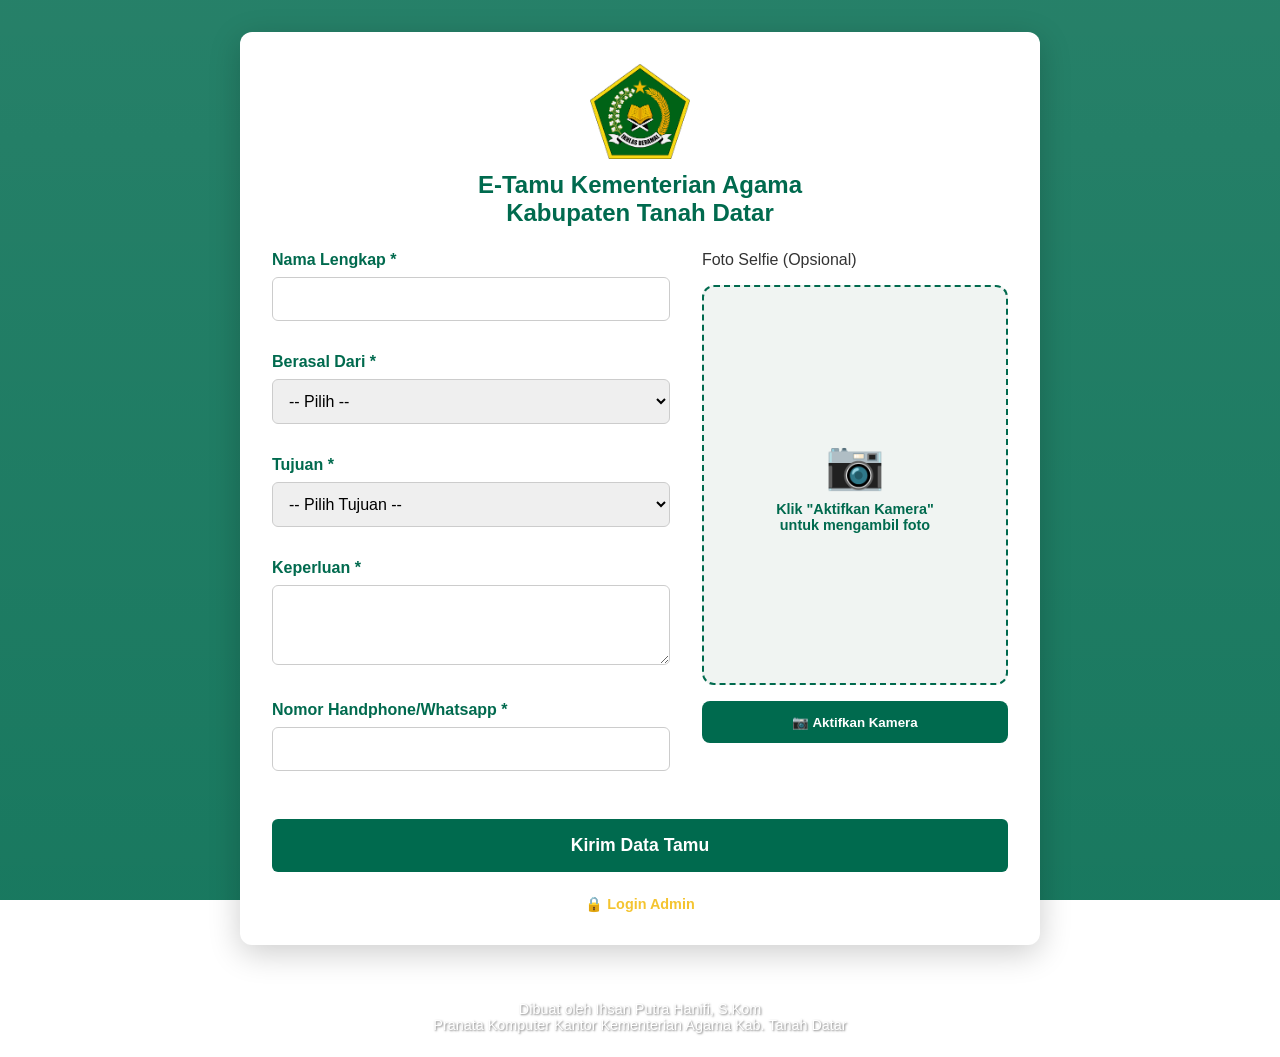
==== index.html @ 30af0a56 "Add files via upload" ====
<!DOCTYPE html>
<html lang="id">
<head>
    <meta charset="UTF-8">
    <meta name="viewport" content="width=device-width, initial-scale=1.0, maximum-scale=1.0, user-scalable=no">
    <title>E-Tamu Kemenag Kab. Tanah Datar</title>
    <link rel="stylesheet" href="style.css">
</head>
<body>
    <div class="container">
        <div class="logo-container animate-fade-in">
            <img src="kemenag.png" alt="Logo Kemenag">
            <h2>E-Tamu Kementerian Agama<br>Kabupaten Tanah Datar</h2>
        </div>

        <form id="guestForm" class="animate-slide-up">
            <div class="form-grid">
                <!-- KOLOM KIRI: Form Input Data -->
                <div class="form-column">
                    <div class="form-group">
                        <label for="nama">Nama Lengkap *</label>
                        <input type="text" id="nama" class="form-control" required>
                    </div>

                    <div class="form-group">
                        <label for="asal">Berasal Dari *</label>
                        <select id="asal" class="form-control" required>
                            <option value="">-- Pilih --</option>
                            <option value="Umum">Umum</option>
                            <option value="Instansi">Instansi</option>
                        </select>
                    </div>

                    <div class="form-group hidden" id="instansiGroup">
                        <label for="namaInstansi">Nama Instansi *</label>
                        <input type="text" id="namaInstansi" class="form-control">
                    </div>

                    <div class="form-group">
                        <label for="tujuan">Tujuan *</label>
                        <select id="tujuan" class="form-control" required>
                            <option value="">-- Pilih Tujuan --</option>
                            <option value="Kepala Kantor">Kepala Kantor</option>
                            <option value="Kasubag TU">Kasubag TU</option>
                            <option value="PTSP">PTSP</option>
                            <option value="Kepegawaian">Kepegawaian</option>
                            <option value="Keuangan">Keuangan</option>
                            <option value="Perencana">Perencana</option>
                            <option value="Humas">Humas</option>
                            <option value="Penerjemah">Penerjemah</option>
                            <option value="Pengawas">Pengawas</option>
                            <option value="PAIS">Pendidikan Agama Islam (PAIS)</option>
                            <option value="PD.PONTREN">Pendidikan Pondok Pesantren (PD.PONTREN)</option>
                            <option value="PENMAD">Pendidikan Madrasah (PENMAD)</option>
                            <option value="BIMAS">Bimbingan Masyarakat Islam (BIMAS)</option>
                            <option value="ZAWA">Penyelenggara Zakat dan Wakaf (ZAWA)</option>
                        </select>
                    </div>

                    <div class="form-group">
                        <label for="keperluan">Keperluan *</label>
                        <textarea id="keperluan" class="form-control" rows="3" required></textarea>
                    </div>

                    <div class="form-group">
                        <label for="noHp">Nomor Handphone/Whatsapp *</label>
                        <input type="tel" id="noHp" class="form-control" required>
                    </div>
                </div>

                <!-- KOLOM KANAN: Area Kamera & Selfie -->
                <div class="camera-column">
                    <label>Foto Selfie (Opsional)</label>
                    <div class="camera-box" id="cameraBox">
                        <div id="cameraPlaceholder" class="camera-placeholder">
                            <span>📷</span>
                            <p>Klik "Aktifkan Kamera"<br>untuk mengambil foto</p>
                        </div>
                        <video id="videoElement" autoplay playsinline class="hidden"></video>
                        <canvas id="canvasElement" class="hidden"></canvas>
                        <img id="photoPreview" alt="Preview Selfie" class="hidden">
                    </div>
                    
                    <div class="camera-controls">
                        <button type="button" class="btn-camera" id="btnStartCamera">📷 Aktifkan Kamera</button>
                        <button type="button" class="btn-camera hidden" id="btnCapture">📸 Ambil Foto</button>
                        <button type="button" class="btn-secondary hidden" id="btnRetake">🔄 Ulangi Foto</button>
                    </div>
                    <input type="hidden" id="fotoSelfie" name="fotoSelfie">
                </div>
            </div>

            <button type="submit" class="btn-primary" style="margin-top: 2rem;">Kirim Data Tamu</button>
        </form>

        <div class="admin-link">
            <a href="dashboard.html">🔒 Login Admin</a>
        </div>
    </div>

    <footer class="footer">
        Dibuat oleh Ihsan Putra Hanifi, S.Kom<br>
        Pranata Komputer Kantor Kementerian Agama Kab. Tanah Datar
    </footer>

    <div id="loadingOverlay" class="loading-overlay hidden">
        <div class="spinner"></div>
        <div class="loading-text">Loading / Mengambil data...</div>
    </div>

    <div id="notificationModal" class="modal hidden">
        <div class="modal-content">
            <h3 id="modalTitle">Sukses</h3>
            <p id="modalMessage">Data berhasil disimpan.</p>
            <button class="btn-primary" onclick="closeModal()" style="margin-top: 1rem;">Tutup</button>
        </div>
    </div>

    <script src="app.js"></script>
</body>
</html>
---- style.css ----
:root {
    --kemenag-green: #006a4e;
    --kemenag-gold: #f4c430;
    --bg-image: url('https://images.unsplash.com/photo-1541339907198-e08756dedf3f?q=80&w=1920&auto=format&fit=crop');
    --text-dark: #333;
    --white: #ffffff;
}

* { box-sizing: border-box; margin: 0; padding: 0; font-family: 'Segoe UI', Tahoma, Geneva, Verdana, sans-serif; }

body {
    background: linear-gradient(rgba(0, 106, 78, 0.85), rgba(0, 106, 78, 0.9)), var(--bg-image);
    background-size: cover;
    background-position: center;
    background-attachment: fixed;
    min-height: 100vh;
    color: var(--text-dark);
    display: flex;
    flex-direction: column;
}

/* === CONTAINER & LOGO === */
.container {
    max-width: 800px;
    width: 95%;
    margin: 2rem auto;
    background: var(--white);
    border-radius: 12px;
    box-shadow: 0 8px 32px rgba(0,0,0,0.2);
    padding: 2rem;
    position: relative;
    animation: slideUp 0.5s ease-out;
}

.logo-container { text-align: center; margin-bottom: 1.5rem; }
.logo-container img { width: 100px; height: auto; }
.logo-container h2 { color: var(--kemenag-green); margin-top: 0.5rem; font-size: 1.5rem; }

/* === ANIMATIONS === */
@keyframes slideUp { from { opacity: 0; transform: translateY(30px); } to { opacity: 1; transform: translateY(0); } }
@keyframes fadeIn { from { opacity: 0; } to { opacity: 1; } }
@keyframes slideDown { from { opacity: 0; transform: translateY(-10px); } to { opacity: 1; transform: translateY(0); } }
@keyframes pulse { 0% { transform: scale(1); } 50% { transform: scale(1.05); } 100% { transform: scale(1); } }
@keyframes spin { 0% { transform: rotate(0deg); } 100% { transform: rotate(360deg); } }

.animate-fade-in { animation: fadeIn 0.4s ease-out forwards; }
.animate-slide-up { animation: slideUp 0.4s ease-out forwards; }

/* === FORM & INPUTS === */
.form-group { margin-bottom: 1rem; }
.form-group label { display: block; margin-bottom: 0.5rem; font-weight: 600; color: var(--kemenag-green); }
.form-control {
    width: 100%; padding: 0.75rem; border: 1px solid #ccc; border-radius: 6px; font-size: 1rem;
    transition: border-color 0.3s, box-shadow 0.3s;
}
.form-control:focus { outline: none; border-color: var(--kemenag-green); box-shadow: 0 0 0 3px rgba(0, 106, 78, 0.1); }

/* === FORM GRID LAYOUT (BARU) === */
.form-grid {
    display: grid;
    grid-template-columns: 1fr;
    gap: 2rem;
    align-items: start;
}

@media (min-width: 768px) {
    .form-grid {
        grid-template-columns: 1.3fr 1fr;
    }
}

.form-column, .camera-column {
    display: flex;
    flex-direction: column;
    gap: 1rem;
}

/* === CAMERA BOX (BARU) === */
.camera-box {
    width: 100%;
    aspect-ratio: 3/4;
    max-height: 400px;
    background: #f0f4f2;
    border: 2px dashed var(--kemenag-green);
    border-radius: 12px;
    display: flex;
    justify-content: center;
    align-items: center;
    overflow: hidden;
    position: relative;
    transition: all 0.3s ease;
}

.camera-box.active {
    border-style: solid;
    background: #000;
}

.camera-placeholder {
    text-align: center;
    color: var(--kemenag-green);
}
.camera-placeholder span { font-size: 3rem; display: block; margin-bottom: 0.5rem; }
.camera-placeholder p { font-size: 0.9rem; font-weight: 600; }

#videoElement, #photoPreview {
    width: 100%;
    height: 100%;
    object-fit: cover;
    display: block;
}

#canvasElement { display: none; }

.camera-controls {
    display: flex;
    flex-direction: column;
    gap: 0.75rem;
}

/* === BUTTONS === */
.btn-primary {
    width: 100%; background: var(--kemenag-green); color: white; border: none; padding: 1rem;
    border-radius: 6px; font-size: 1.1rem; font-weight: bold; cursor: pointer; margin-top: 1rem;
    transition: all 0.3s ease;
}
.btn-primary:hover { background: #005a42; transform: translateY(-2px); box-shadow: 0 4px 12px rgba(0,106,78,0.3); }
.btn-primary:active { transform: translateY(0) scale(0.98); }

.btn-camera {
    width: 100%;
    background: var(--kemenag-green);
    color: white;
    border: none;
    padding: 0.85rem;
    border-radius: 8px;
    font-weight: 600;
    cursor: pointer;
    transition: all 0.2s;
    display: flex;
    align-items: center;
    justify-content: center;
    gap: 8px;
}
.btn-camera:hover { background: #005a42; transform: translateY(-2px); }
.btn-camera:active { transform: translateY(0); }

.btn-secondary {
    width: 100%;
    background: #6c757d;
    color: white;
    border: none;
    padding: 0.85rem;
    border-radius: 8px;
    font-weight: 600;
    cursor: pointer;
    transition: all 0.2s;
}
.btn-secondary:hover { background: #5a6268; }

.btn-danger { background: #dc3545; color: white; border: none; padding: 0.5rem 1rem; border-radius: 4px; cursor: pointer; transition: all 0.2s; }
.btn-danger:hover { background: #c82333; transform: scale(1.05); }

/* === PASSWORD EYE === */
.password-wrapper { position: relative; }
.toggle-password { position: absolute; right: 10px; top: 50%; transform: translateY(-50%); cursor: pointer; color: #666; transition: color 0.3s; }
.toggle-password:hover { color: var(--kemenag-green); }

/* === LOADING === */
.loading-overlay {
    position: fixed; top: 0; left: 0; width: 100%; height: 100%; background: rgba(255,255,255,0.9);
    display: flex; flex-direction: column; justify-content: center; align-items: center; z-index: 9999;
    animation: fadeIn 0.3s;
}
.spinner {
    width: 50px; height: 50px; border: 5px solid #f3f3f3; border-top: 5px solid var(--kemenag-green);
    border-radius: 50%; animation: spin 1s linear infinite;
}
.loading-text { margin-top: 1rem; font-weight: bold; color: var(--kemenag-green); font-size: 1.1rem; animation: pulse 1.5s infinite; }

/* === MODAL === */
.modal {
    position: fixed; top: 0; left: 0; width: 100%; height: 100%; background: rgba(0,0,0,0.6);
    display: flex; justify-content: center; align-items: center; z-index: 10000; animation: fadeIn 0.3s;
}
.modal-content {
    background: white; padding: 2rem; border-radius: 12px; text-align: center; max-width: 400px; width: 90%;
    animation: slideUp 0.4s cubic-bezier(0.175, 0.885, 0.32, 1.275);
}
.modal.success .modal-content { border-top: 5px solid var(--kemenag-green); }
.modal.error .modal-content { border-top: 5px solid #dc3545; }

/* === FOOTER === */
.footer { text-align: center; padding: 1.5rem; color: white; font-size: 0.9rem; margin-top: auto; text-shadow: 1px 1px 2px rgba(0,0,0,0.5); animation: fadeIn 1s ease-out; }

/* === DASHBOARD === */
.dashboard-header { display: flex; justify-content: space-between; align-items: center; margin-bottom: 1.5rem; flex-wrap: wrap; gap: 1rem; }
.hamburger { display: none; font-size: 1.5rem; cursor: pointer; color: var(--kemenag-green); background: none; border: none; padding: 0.5rem; }

.stats-grid { display: grid; grid-template-columns: repeat(auto-fit, minmax(200px, 1fr)); gap: 1rem; margin-bottom: 2rem; }
.stat-card { background: #f8f9fa; padding: 1.5rem; border-radius: 8px; border-left: 5px solid var(--kemenag-green); transition: transform 0.3s; }
.stat-card:hover { transform: translateY(-5px); box-shadow: 0 4px 15px rgba(0,0,0,0.1); }
.stat-card h3 { font-size: 2rem; color: var(--kemenag-green); }
.stat-card p { color: #666; font-size: 0.9rem; }

.nav-tabs-container { position: relative; margin-bottom: 1rem; }
.nav-tabs { display: flex; gap: 0.5rem; border-bottom: 2px solid #ddd; }
.nav-tab {
    padding: 0.75rem 1.5rem; cursor: pointer; border: none; background: none; font-weight: 600; color: #666;
    transition: all 0.3s; border-radius: 6px 6px 0 0;
}
.nav-tab:hover { background: #f1f1f1; color: var(--kemenag-green); }
.nav-tab.active { color: var(--kemenag-green); border-bottom: 3px solid var(--kemenag-green); background: #f8f9fa; }

.table-responsive { overflow-x: auto; margin-top: 1rem; border-radius: 8px; box-shadow: 0 2px 8px rgba(0,0,0,0.05); }
table { width: 100%; border-collapse: collapse; min-width: 600px; background: white; }
th, td { padding: 0.75rem; text-align: left; border-bottom: 1px solid #ddd; }
th { background: var(--kemenag-green); color: white; position: sticky; top: 0; }
tr { transition: background 0.2s; }
tr:hover { background: #f1f8f6; }

.admin-link { text-align: center; margin-top: 1.5rem; font-size: 0.9rem; animation: fadeIn 1s; }
.admin-link a { color: var(--kemenag-gold); text-decoration: none; font-weight: bold; transition: color 0.3s; }
.admin-link a:hover { color: #ffd700; text-decoration: underline; }

/* === PRINT STYLES === */
@media print {
    body * { visibility: hidden; }
    #printArea, #printArea * { visibility: visible; }
    #printArea { 
        position: absolute; left: 0; top: 0; width: 100%; padding: 20px; background: white;
    }
    #printArea img {
        width: 80px !important; height: auto !important; display: block !important; margin: 0 auto 10px auto !important;
    }
    #printArea h3, #printArea p { color: #000 !important; text-align: center !important; }
    .no-print, .footer, .hamburger { display: none !important; }
    table { width: 100%; border-collapse: collapse; font-size: 12px; }
    th, td { border: 1px solid #000 !important; padding: 6px; }
    th { background-color: #f0f0f0 !important; color: #000 !important; -webkit-print-color-adjust: exact; print-color-adjust: exact; }
}

#printHeader {
    text-align: center; margin-bottom: 1.5rem; padding-bottom: 1rem; border-bottom: 2px solid var(--kemenag-green);
}
#printHeader img { width: 80px; height: auto; margin-bottom: 10px; }
#printTitle { color: var(--kemenag-green); margin-bottom: 5px; font-size: 1.3rem; }
#printPeriod { font-size: 1rem; color: #333; font-weight: bold; margin: 5px 0; }
#printInstitution { font-size: 0.9rem; color: #666; }


/* === FOTO TAMU & LIGHTBOX === */
.photo-thumbnail {
    width: 50px;
    height: 50px;
    border-radius: 8px;
    object-fit: cover;
    cursor: pointer;
    transition: transform 0.2s, box-shadow 0.2s;
    border: 2px solid var(--kemenag-green);
}
.photo-thumbnail:hover {
    transform: scale(1.1);
    box-shadow: 0 4px 12px rgba(0,106,78,0.3);
}

.no-photo {
    width: 50px;
    height: 50px;
    border-radius: 8px;
    background: #f0f0f0;
    display: flex;
    align-items: center;
    justify-content: center;
    color: #999;
    font-size: 1.5rem;
    border: 2px dashed #ccc;
}

/* Lightbox Modal untuk Foto */
.lightbox-modal {
    position: fixed;
    top: 0;
    left: 0;
    width: 100%;
    height: 100%;
    background: rgba(0,0,0,0.95);
    display: flex;
    justify-content: center;
    align-items: center;
    z-index: 10001;
    animation: fadeIn 0.3s;
    padding: 2rem;
}

.lightbox-content {
    max-width: 90%;
    max-height: 90vh;
    position: relative;
    animation: slideUp 0.4s cubic-bezier(0.175, 0.885, 0.32, 1.275);
}

.lightbox-content img {
    max-width: 100%;
    max-height: 85vh;
    border-radius: 12px;
    box-shadow: 0 8px 32px rgba(0,0,0,0.5);
}

.lightbox-caption {
    text-align: center;
    color: white;
    margin-top: 1rem;
    font-size: 1.1rem;
    font-weight: 600;
}

.lightbox-close {
    position: absolute;
    top: -40px;
    right: 0;
    background: white;
    color: var(--kemenag-green);
    border: none;
    width: 35px;
    height: 35px;
    border-radius: 50%;
    font-size: 1.5rem;
    cursor: pointer;
    display: flex;
    align-items: center;
    justify-content: center;
    transition: all 0.2s;
}
.lightbox-close:hover {
    background: var(--kemenag-gold);
    transform: rotate(90deg);
}

/* === UTILITIES === */
.hidden { display: none !important; }

/* === MOBILE RESPONSIVENESS === */
@media (max-width: 768px) {
    .container { margin: 1rem auto; padding: 1.5rem; width: 95%; }
    .hamburger { display: block; }
    
    .nav-tabs {
        display: none;
        flex-direction: column;
        position: absolute;
        top: 100%;
        left: 0;
        width: 100%;
        background: white;
        box-shadow: 0 8px 16px rgba(0,0,0,0.1);
        z-index: 100;
        padding: 0.5rem;
        border-radius: 0 0 8px 8px;
        margin-bottom: 0;
        border: 1px solid #eee;
    }
    .nav-tabs.active { display: flex; animation: slideDown 0.3s ease-out; }
    
    .nav-tab {
        width: 100%; text-align: left; padding: 1rem; border-bottom: 1px solid #eee; border-radius: 4px;
    }
    .nav-tab.active {
        border-bottom: 1px solid #eee;
        border-left: 4px solid var(--kemenag-green);
        background: #f0f9f6;
    }
    
    .dashboard-header { flex-direction: row; align-items: center; }
    .stats-grid { grid-template-columns: 1fr; }
    table { font-size: 0.85rem; }
    th, td { padding: 0.5rem; }
}
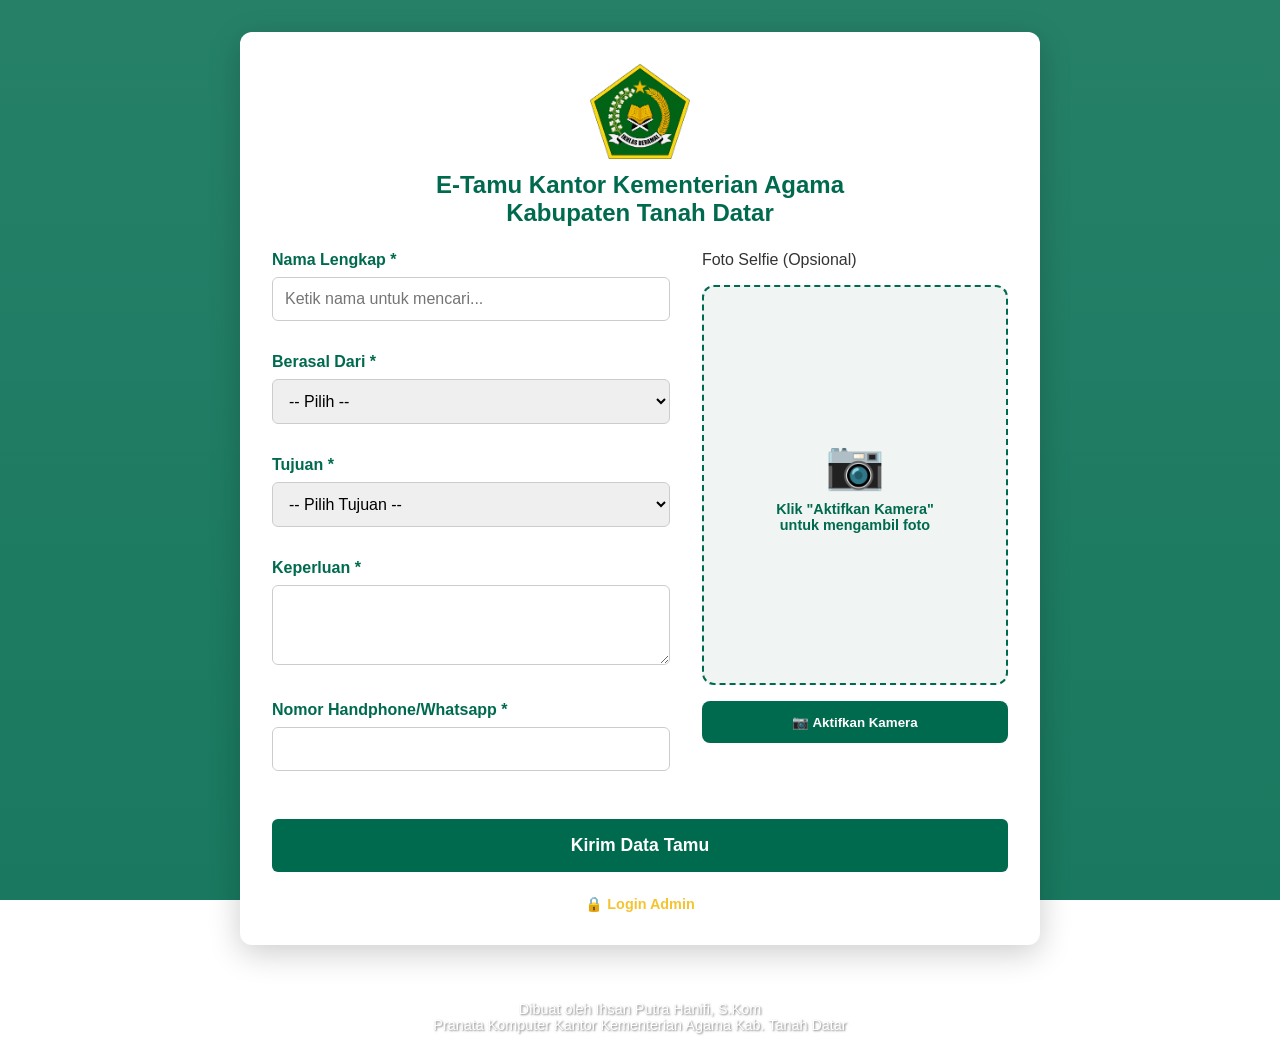
==== commit 3c8fee66: "Add files via upload" ====
--- a/index.html
+++ b/index.html
@@ -10,16 +10,23 @@
     <div class="container">
         <div class="logo-container animate-fade-in">
             <img src="kemenag.png" alt="Logo Kemenag">
-            <h2>E-Tamu Kementerian Agama<br>Kabupaten Tanah Datar</h2>
+            <h2>E-Tamu Kantor Kementerian Agama<br>Kabupaten Tanah Datar</h2>
         </div>
 
         <form id="guestForm" class="animate-slide-up">
             <div class="form-grid">
                 <!-- KOLOM KIRI: Form Input Data -->
                 <div class="form-column">
+                    <!-- PERBAIKAN: Ditambahkan container autocomplete untuk fitur auto-fill -->
                     <div class="form-group">
                         <label for="nama">Nama Lengkap *</label>
-                        <input type="text" id="nama" class="form-control" required>
+                        <div class="autocomplete-container">
+                            <input type="text" id="nama" class="form-control" required autocomplete="off" placeholder="Ketik nama untuk mencari...">
+                            <div id="autocompleteDropdown" class="autocomplete-dropdown hidden"></div>
+                        </div>
+                        <small id="autofillNotice" class="autofill-notice hidden">
+                            ✨ Data Anda sudah terisi otomatis dari kunjungan sebelumnya
+                        </small>
                     </div>
 
                     <div class="form-group">
--- a/style.css
+++ b/style.css
@@ -55,7 +55,7 @@
 }
 .form-control:focus { outline: none; border-color: var(--kemenag-green); box-shadow: 0 0 0 3px rgba(0, 106, 78, 0.1); }
 
-/* === FORM GRID LAYOUT (BARU) === */
+/* === FORM GRID LAYOUT === */
 .form-grid {
     display: grid;
     grid-template-columns: 1fr;
@@ -75,7 +75,7 @@
     gap: 1rem;
 }
 
-/* === CAMERA BOX (BARU) === */
+/* === CAMERA BOX === */
 .camera-box {
     width: 100%;
     aspect-ratio: 3/4;
@@ -158,8 +158,70 @@
 }
 .btn-secondary:hover { background: #5a6268; }
 
-.btn-danger { background: #dc3545; color: white; border: none; padding: 0.5rem 1rem; border-radius: 4px; cursor: pointer; transition: all 0.2s; }
+.btn-danger { 
+    background: #dc3545; 
+    color: white; 
+    border: none; 
+    padding: 0.5rem 1rem; 
+    border-radius: 4px; 
+    cursor: pointer; 
+    transition: all 0.2s; 
+}
 .btn-danger:hover { background: #c82333; transform: scale(1.05); }
+
+/* ============================================
+   TOMBOL AKSI TABEL USER (FIXED WIDTH)
+   ============================================ */
+#usersTable .btn-sm {
+    width: 110px !important;
+    min-width: 110px !important;
+    max-width: 110px !important;
+    height: 38px !important;
+    padding: 0 !important;
+    margin: 0 4px !important;
+    font-size: 0.85rem !important;
+    font-weight: 600 !important;
+    border-radius: 6px !important;
+    border: none !important;
+    color: white !important;
+    cursor: pointer !important;
+    display: inline-flex !important;
+    align-items: center !important;
+    justify-content: center !important;
+    gap: 5px !important;
+    transition: all 0.2s ease !important;
+    vertical-align: middle !important;
+    line-height: 1 !important;
+    box-sizing: border-box !important;
+}
+
+#usersTable .btn-sm.btn-secondary {
+    background-color: #006a4e !important;
+}
+
+#usersTable .btn-sm.btn-secondary:hover {
+    background-color: #005a42 !important;
+    transform: translateY(-2px);
+    box-shadow: 0 4px 10px rgba(0, 106, 78, 0.4);
+}
+
+#usersTable .btn-sm.btn-danger {
+    background-color: #dc3545 !important;
+}
+
+#usersTable .btn-sm.btn-danger:hover {
+    background-color: #c82333 !important;
+    transform: translateY(-2px);
+    box-shadow: 0 4px 10px rgba(220, 53, 69, 0.4);
+}
+
+#usersTable td:last-child {
+    text-align: center !important;
+    white-space: nowrap !important;
+    vertical-align: middle !important;
+    width: 250px !important;
+    min-width: 250px !important;
+}
 
 /* === PASSWORD EYE === */
 .password-wrapper { position: relative; }
@@ -219,6 +281,32 @@
 tr { transition: background 0.2s; }
 tr:hover { background: #f1f8f6; }
 
+/* === TABLE USERS STYLING === */
+#usersTable {
+    min-width: 500px;
+}
+
+#usersTable th,
+#usersTable td {
+    text-align: center;
+}
+
+#usersTable td:nth-child(1),
+#usersTable td:nth-child(2),
+#usersTable td:nth-child(3) {
+    text-align: left;
+}
+
+#usersTable th:nth-child(1),
+#usersTable th:nth-child(2),
+#usersTable th:nth-child(3) {
+    text-align: left;
+}
+
+#usersTable th:last-child {
+    text-align: center;
+}
+
 .admin-link { text-align: center; margin-top: 1.5rem; font-size: 0.9rem; animation: fadeIn 1s; }
 .admin-link a { color: var(--kemenag-gold); text-decoration: none; font-weight: bold; transition: color 0.3s; }
 .admin-link a:hover { color: #ffd700; text-decoration: underline; }
@@ -247,7 +335,6 @@
 #printTitle { color: var(--kemenag-green); margin-bottom: 5px; font-size: 1.3rem; }
 #printPeriod { font-size: 1rem; color: #333; font-weight: bold; margin: 5px 0; }
 #printInstitution { font-size: 0.9rem; color: #666; }
-
 
 /* === FOTO TAMU & LIGHTBOX === */
 .photo-thumbnail {
@@ -277,7 +364,6 @@
     border: 2px dashed #ccc;
 }
 
-/* Lightbox Modal untuk Foto */
 .lightbox-modal {
     position: fixed;
     top: 0;
@@ -337,14 +423,235 @@
     transform: rotate(90deg);
 }
 
+/* === FILTER CONTAINER === */
+.filter-container {
+    background: #f8f9fa;
+    border-radius: 8px;
+    padding: 1rem;
+    margin-bottom: 1rem;
+    border: 1px solid #e0e0e0;
+}
+
+.filter-row {
+    display: flex;
+    gap: 10px;
+    margin-bottom: 0.75rem;
+    flex-wrap: wrap;
+    align-items: center;
+}
+
+.filter-row:last-child {
+    margin-bottom: 0;
+}
+
+.filter-label {
+    font-weight: 600;
+    color: var(--kemenag-green);
+    min-width: 120px;
+    font-size: 0.9rem;
+}
+
+.filter-input {
+    flex: 1;
+    min-width: 150px;
+    padding: 0.6rem;
+    border: 1px solid #ccc;
+    border-radius: 6px;
+    font-size: 0.95rem;
+    background: white;
+    transition: border-color 0.3s;
+}
+
+.filter-input:focus {
+    outline: none;
+    border-color: var(--kemenag-green);
+    box-shadow: 0 0 0 2px rgba(0, 106, 78, 0.1);
+}
+
+.filter-date-range {
+    display: flex;
+    gap: 8px;
+    align-items: center;
+    flex: 1;
+}
+
+.filter-date-range span {
+    color: #666;
+    font-weight: 600;
+}
+
+.filter-date-range input {
+    flex: 1;
+}
+
+.btn-apply-filter {
+    background: var(--kemenag-green);
+    color: white;
+    border: none;
+    padding: 0.6rem 1.2rem;
+    border-radius: 6px;
+    font-weight: 600;
+    cursor: pointer;
+    transition: all 0.2s;
+    white-space: nowrap;
+}
+
+.btn-apply-filter:hover {
+    background: #005a42;
+    transform: translateY(-1px);
+}
+
+.btn-reset-filter {
+    background: #6c757d;
+    color: white;
+    border: none;
+    padding: 0.6rem 1.2rem;
+    border-radius: 6px;
+    font-weight: 600;
+    cursor: pointer;
+    transition: all 0.2s;
+    white-space: nowrap;
+}
+
+.btn-reset-filter:hover {
+    background: #5a6268;
+}
+
+.filter-summary {
+    background: white;
+    padding: 0.75rem 1rem;
+    border-radius: 6px;
+    border-left: 4px solid var(--kemenag-green);
+    margin-bottom: 1rem;
+    font-size: 0.9rem;
+    color: #333;
+    display: none;
+}
+
+.filter-summary.active {
+    display: block;
+    animation: fadeIn 0.3s;
+}
+
+.filter-summary strong {
+    color: var(--kemenag-green);
+}
+
+/* === IDLE WARNING MODAL === */
+.idle-warning-content {
+    border-top: 6px solid #f59e0b !important;
+    animation: shake 0.5s ease-in-out;
+}
+
+.idle-icon {
+    font-size: 4rem;
+    margin-bottom: 1rem;
+    animation: pulse 1s infinite;
+}
+
+@keyframes shake {
+    0%, 100% { transform: translateX(0); }
+    10%, 30%, 50%, 70%, 90% { transform: translateX(-5px); }
+    20%, 40%, 60%, 80% { transform: translateX(5px); }
+}
+
+/* === AUTOCOMPLETE & AUTO-FILL === */
+.autocomplete-container {
+    position: relative;
+}
+
+.autocomplete-dropdown {
+    position: absolute;
+    top: 100%;
+    left: 0;
+    right: 0;
+    background: white;
+    border: 1px solid #ccc;
+    border-top: none;
+    border-radius: 0 0 6px 6px;
+    max-height: 250px;
+    overflow-y: auto;
+    z-index: 1000;
+    box-shadow: 0 4px 12px rgba(0,0,0,0.15);
+    animation: slideDown 0.2s ease-out;
+}
+
+.autocomplete-item {
+    padding: 0.75rem 1rem;
+    cursor: pointer;
+    border-bottom: 1px solid #f0f0f0;
+    transition: background 0.2s;
+    display: flex;
+    justify-content: space-between;
+    align-items: center;
+}
+
+.autocomplete-item:last-child {
+    border-bottom: none;
+}
+
+.autocomplete-item:hover,
+.autocomplete-item.active {
+    background: #f0f9f6;
+    color: var(--kemenag-green);
+}
+
+.autocomplete-item .name {
+    font-weight: 600;
+}
+
+.autocomplete-item .info {
+    font-size: 0.8rem;
+    color: #666;
+}
+
+.autocomplete-item mark {
+    background: var(--kemenag-gold);
+    color: var(--text-dark);
+    padding: 0 2px;
+    border-radius: 2px;
+}
+
+.autofill-notice {
+    display: block;
+    margin-top: 0.5rem;
+    color: var(--kemenag-green);
+    font-size: 0.85rem;
+    font-weight: 600;
+    animation: fadeIn 0.4s;
+}
+
+.autocomplete-empty {
+    padding: 1rem;
+    text-align: center;
+    color: #999;
+    font-style: italic;
+}
+
+@media (max-width: 768px) {
+    .autocomplete-dropdown {
+        max-height: 200px;
+    }
+    .autocomplete-item {
+        padding: 0.6rem 0.75rem;
+        font-size: 0.9rem;
+    }
+}
+
 /* === UTILITIES === */
 .hidden { display: none !important; }
+.no-print { /* Class untuk menyembunyikan elemen saat print */ }
+.admin-only { /* Class untuk elemen yang hanya muncul untuk admin utama */ }
 
 /* === MOBILE RESPONSIVENESS === */
 @media (max-width: 768px) {
+    /* Container */
     .container { margin: 1rem auto; padding: 1.5rem; width: 95%; }
+    
+    /* Hamburger Menu */
     .hamburger { display: block; }
     
+    /* Navigation Tabs */
     .nav-tabs {
         display: none;
         flex-direction: column;
@@ -371,8 +678,81 @@
         background: #f0f9f6;
     }
     
+    /* Dashboard Header */
     .dashboard-header { flex-direction: row; align-items: center; }
+    
+    /* Stats Grid */
     .stats-grid { grid-template-columns: 1fr; }
+    
+    /* Table */
     table { font-size: 0.85rem; }
     th, td { padding: 0.5rem; }
+    
+    /* Filter Container */
+    .filter-container { padding: 0.75rem; }
+    .filter-row { flex-direction: column; align-items: stretch; }
+    .filter-label { min-width: auto; margin-bottom: 0.25rem; }
+    .filter-date-range { flex-direction: column; }
+    .filter-date-range span { text-align: center; }
+    .filter-input { width: 100%; }
+    
+    /* Filter Buttons */
+    .btn-apply-filter,
+    .btn-reset-filter {
+        width: 100%;
+        padding: 0.75rem;
+    }
+    
+    /* Filter Summary */
+    .filter-summary { font-size: 0.85rem; padding: 0.6rem 0.8rem; }
+    
+    /* Lightbox */
+    .lightbox-modal { padding: 1rem; }
+    .lightbox-content { max-width: 95%; }
+    .lightbox-close { top: -35px; width: 30px; height: 30px; font-size: 1.2rem; }
+    
+    /* Photo Thumbnail */
+    .photo-thumbnail,
+    .no-photo {
+        width: 40px;
+        height: 40px;
+    }
+    
+    /* Button Small Mobile */
+    #usersTable .btn-sm {
+        width: 90px !important;
+        min-width: 90px !important;
+        max-width: 90px !important;
+        height: 34px !important;
+        font-size: 0.75rem !important;
+        margin: 0 2px !important;
+    }
+    
+    #usersTable td:last-child {
+        width: 200px !important;
+        min-width: 200px !important;
+    }
+}
+
+/* HP sangat kecil - tombol stack vertikal */
+@media (max-width: 480px) {
+    #usersTable td:last-child {
+        display: flex !important;
+        flex-direction: column !important;
+        gap: 5px !important;
+        width: 100% !important;
+        min-width: auto !important;
+    }
+    
+    #usersTable .btn-sm {
+        width: 100% !important;
+        min-width: 100% !important;
+        max-width: 100% !important;
+    }
+}
+
+/* === TABLET RESPONSIVENESS === */
+@media (min-width: 769px) and (max-width: 1024px) {
+    .container { max-width: 95%; }
+    .stats-grid { grid-template-columns: repeat(2, 1fr); }
 }
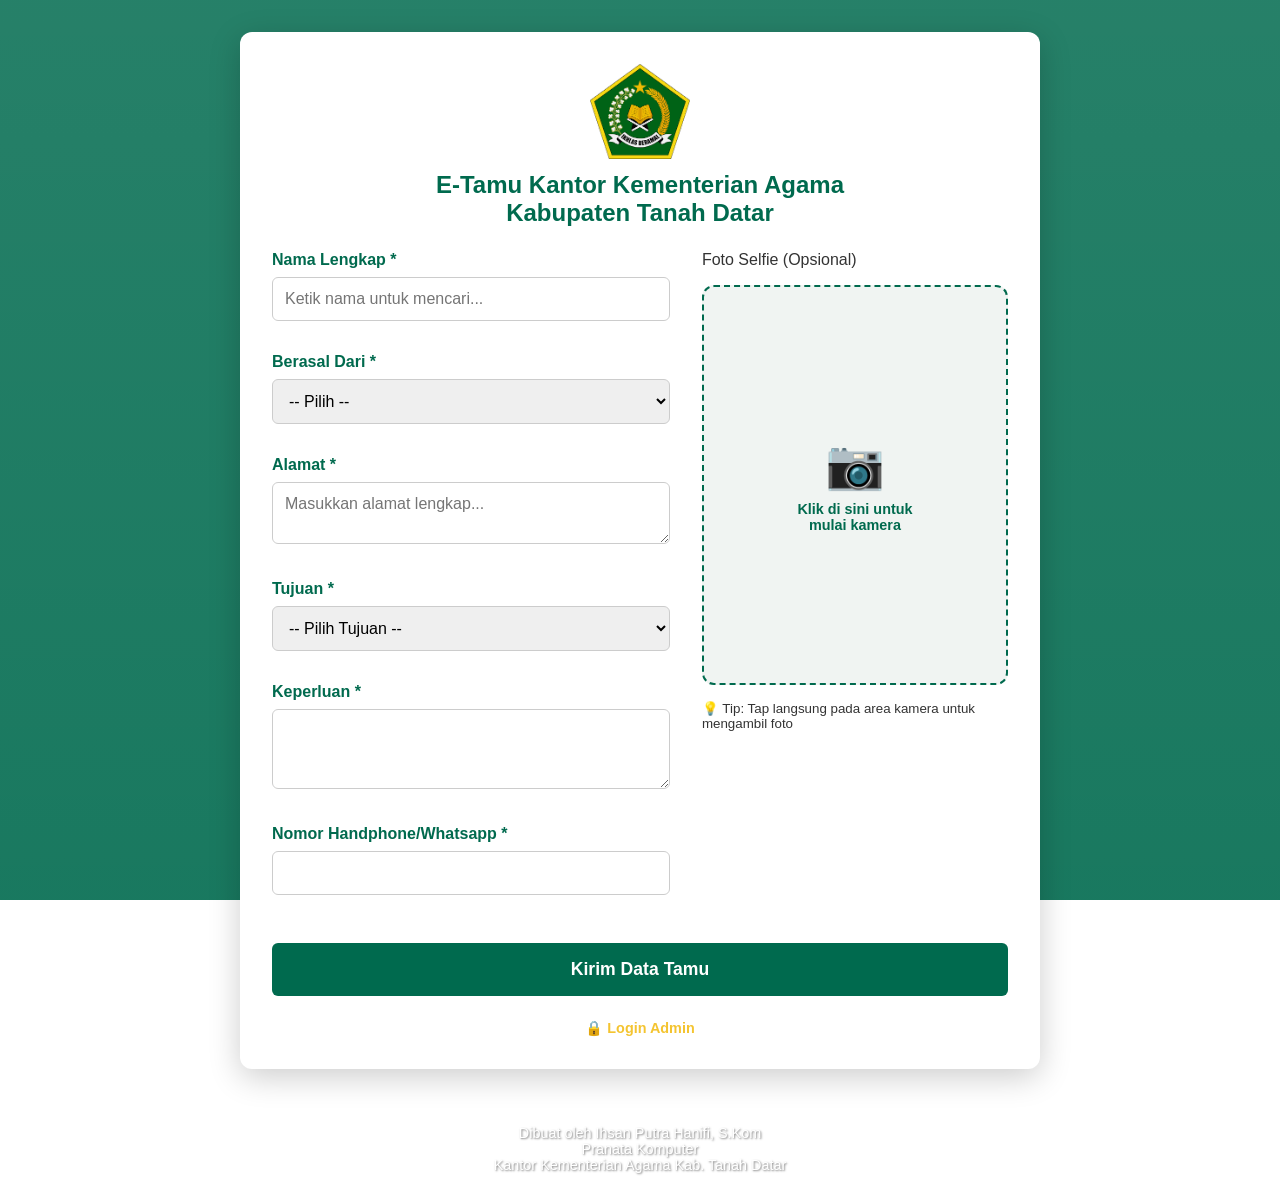
==== commit 5576454a: "Update index.html" ====
--- a/index.html
+++ b/index.html
@@ -3,6 +3,7 @@
 <head>
     <meta charset="UTF-8">
     <meta name="viewport" content="width=device-width, initial-scale=1.0, maximum-scale=1.0, user-scalable=no">
+    <link rel="icon" href="LogoETAMU.jpeg" type="image/png">
     <title>E-Tamu Kemenag Kab. Tanah Datar</title>
     <link rel="stylesheet" href="style.css">
 </head>
@@ -17,7 +18,7 @@
             <div class="form-grid">
                 <!-- KOLOM KIRI: Form Input Data -->
                 <div class="form-column">
-                    <!-- PERBAIKAN: Ditambahkan container autocomplete untuk fitur auto-fill -->
+                    <!-- Autocomplete Nama -->
                     <div class="form-group">
                         <label for="nama">Nama Lengkap *</label>
                         <div class="autocomplete-container">
@@ -29,6 +30,7 @@
                         </small>
                     </div>
 
+                    <!-- Asal Tamu -->
                     <div class="form-group">
                         <label for="asal">Berasal Dari *</label>
                         <select id="asal" class="form-control" required>
@@ -38,11 +40,19 @@
                         </select>
                     </div>
 
+                    <!-- Nama Instansi (Muncul jika pilih Instansi) -->
                     <div class="form-group hidden" id="instansiGroup">
                         <label for="namaInstansi">Nama Instansi *</label>
                         <input type="text" id="namaInstansi" class="form-control">
                     </div>
 
+                    <!-- 🆕 ALAMAT (FIELD BARU) -->
+                    <div class="form-group">
+                        <label for="alamat">Alamat *</label>
+                        <textarea id="alamat" class="form-control" rows="2" required placeholder="Masukkan alamat lengkap..."></textarea>
+                    </div>
+
+                    <!-- Tujuan Kunjungan -->
                     <div class="form-group">
                         <label for="tujuan">Tujuan *</label>
                         <select id="tujuan" class="form-control" required>
@@ -64,36 +74,51 @@
                         </select>
                     </div>
 
+                    <!-- Keperluan -->
                     <div class="form-group">
                         <label for="keperluan">Keperluan *</label>
                         <textarea id="keperluan" class="form-control" rows="3" required></textarea>
                     </div>
 
+                    <!-- Nomor HP -->
                     <div class="form-group">
                         <label for="noHp">Nomor Handphone/Whatsapp *</label>
                         <input type="tel" id="noHp" class="form-control" required>
                     </div>
                 </div>
 
-                <!-- KOLOM KANAN: Area Kamera & Selfie -->
+                <!-- KOLOM KANAN: Area Kamera Interaktif -->
                 <div class="camera-column">
                     <label>Foto Selfie (Opsional)</label>
+                    
+                    <!-- 🆕 Kamera Box dengan Klik Langsung -->
                     <div class="camera-box" id="cameraBox">
-                        <div id="cameraPlaceholder" class="camera-placeholder">
+                        <!-- State 1: Placeholder (Idle) -->
+                        <div id="cameraPlaceholder" class="camera-placeholder camera-clickable">
                             <span>📷</span>
-                            <p>Klik "Aktifkan Kamera"<br>untuk mengambil foto</p>
+                            <p>Klik di sini untuk<br>mulai kamera</p>
                         </div>
-                        <video id="videoElement" autoplay playsinline class="hidden"></video>
+                        
+                        <!-- State 2: Video Preview (Active) -->
+                        <video id="videoElement" autoplay playsinline class="hidden camera-clickable"></video>
                         <canvas id="canvasElement" class="hidden"></canvas>
-                        <img id="photoPreview" alt="Preview Selfie" class="hidden">
+                        
+                        <!-- State 3: Photo Preview (Captured) -->
+                        <img id="photoPreview" alt="Preview Selfie" class="hidden camera-clickable">
+                        
+                        <!-- 🆕 Overlay Button di dalam Kamera -->
+                        <div id="cameraOverlay" class="camera-overlay hidden">
+                            <div class="camera-overlay-icon" id="cameraOverlayIcon">📸</div>
+                            <div class="camera-overlay-text" id="cameraOverlayText">Tap untuk ambil foto</div>
+                        </div>
                     </div>
                     
-                    <div class="camera-controls">
-                        <button type="button" class="btn-camera" id="btnStartCamera">📷 Aktifkan Kamera</button>
-                        <button type="button" class="btn-camera hidden" id="btnCapture">📸 Ambil Foto</button>
-                        <button type="button" class="btn-secondary hidden" id="btnRetake">🔄 Ulangi Foto</button>
-                    </div>
                     <input type="hidden" id="fotoSelfie" name="fotoSelfie">
+                    
+                    <!-- Helper Text -->
+                    <small class="camera-helper">
+                        💡 Tip: Tap langsung pada area kamera untuk mengambil foto
+                    </small>
                 </div>
             </div>
 
@@ -105,16 +130,27 @@
         </div>
     </div>
 
+    <!-- 🆕 FOOTER DENGAN ANIMASI -->
     <footer class="footer">
-        Dibuat oleh Ihsan Putra Hanifi, S.Kom<br>
-        Pranata Komputer Kantor Kementerian Agama Kab. Tanah Datar
+        <div class="footer-content">
+            <div class="footer-line footer-line-1">Dibuat oleh Ihsan Putra Hanifi, S.Kom</div>
+            <div class="footer-line footer-line-2">Pranata Komputer</div>
+            <div class="footer-line footer-line-3">Kantor Kementerian Agama Kab. Tanah Datar</div>
+        </div>
+        <div class="footer-decoration">
+            <span class="footer-dot"></span>
+            <span class="footer-dot"></span>
+            <span class="footer-dot"></span>
+        </div>
     </footer>
 
+    <!-- Loading Overlay -->
     <div id="loadingOverlay" class="loading-overlay hidden">
         <div class="spinner"></div>
         <div class="loading-text">Loading / Mengambil data...</div>
     </div>
 
+    <!-- Notification Modal -->
     <div id="notificationModal" class="modal hidden">
         <div class="modal-content">
             <h3 id="modalTitle">Sukses</h3>
@@ -125,4 +161,4 @@
 
     <script src="app.js"></script>
 </body>
-</html>+</html>
--- a/style.css
+++ b/style.css
@@ -42,6 +42,11 @@
 @keyframes slideDown { from { opacity: 0; transform: translateY(-10px); } to { opacity: 1; transform: translateY(0); } }
 @keyframes pulse { 0% { transform: scale(1); } 50% { transform: scale(1.05); } 100% { transform: scale(1); } }
 @keyframes spin { 0% { transform: rotate(0deg); } 100% { transform: rotate(360deg); } }
+@keyframes shake {
+    0%, 100% { transform: translateX(0); }
+    10%, 30%, 50%, 70%, 90% { transform: translateX(-5px); }
+    20%, 40%, 60%, 80% { transform: translateX(5px); }
+}
 
 .animate-fade-in { animation: fadeIn 0.4s ease-out forwards; }
 .animate-slide-up { animation: slideUp 0.4s ease-out forwards; }
@@ -259,12 +264,6 @@
 .dashboard-header { display: flex; justify-content: space-between; align-items: center; margin-bottom: 1.5rem; flex-wrap: wrap; gap: 1rem; }
 .hamburger { display: none; font-size: 1.5rem; cursor: pointer; color: var(--kemenag-green); background: none; border: none; padding: 0.5rem; }
 
-.stats-grid { display: grid; grid-template-columns: repeat(auto-fit, minmax(200px, 1fr)); gap: 1rem; margin-bottom: 2rem; }
-.stat-card { background: #f8f9fa; padding: 1.5rem; border-radius: 8px; border-left: 5px solid var(--kemenag-green); transition: transform 0.3s; }
-.stat-card:hover { transform: translateY(-5px); box-shadow: 0 4px 15px rgba(0,0,0,0.1); }
-.stat-card h3 { font-size: 2rem; color: var(--kemenag-green); }
-.stat-card p { color: #666; font-size: 0.9rem; }
-
 .nav-tabs-container { position: relative; margin-bottom: 1rem; }
 .nav-tabs { display: flex; gap: 0.5rem; border-bottom: 2px solid #ddd; }
 .nav-tab {
@@ -310,6 +309,329 @@
 .admin-link { text-align: center; margin-top: 1.5rem; font-size: 0.9rem; animation: fadeIn 1s; }
 .admin-link a { color: var(--kemenag-gold); text-decoration: none; font-weight: bold; transition: color 0.3s; }
 .admin-link a:hover { color: #ffd700; text-decoration: underline; }
+
+/* ============================================
+   STATISTIK DETAIL LENGKAP (getDetailedStats)
+   ============================================ */
+
+/* Section Wrapper */
+.detail-section {
+    background: white;
+    border-radius: 12px;
+    padding: 1.5rem;
+    margin-bottom: 1.5rem;
+    box-shadow: 0 2px 8px rgba(0,0,0,0.05);
+    animation: slideUp 0.5s ease-out;
+}
+
+/* Kartu Statistik yang Diperluas */
+.stats-grid { 
+    display: grid; 
+    grid-template-columns: repeat(auto-fit, minmax(200px, 1fr)); 
+    gap: 1rem; 
+    margin-bottom: 2rem; 
+}
+
+.stat-card {
+    background: #f8f9fa;
+    padding: 1.5rem;
+    border-radius: 8px;
+    border-left: 5px solid var(--kemenag-green);
+    transition: all 0.3s;
+    position: relative;
+    overflow: hidden;
+}
+
+.stat-card::before {
+    content: '';
+    position: absolute;
+    top: 0;
+    right: 0;
+    width: 60px;
+    height: 60px;
+    background: rgba(0, 106, 78, 0.05);
+    border-radius: 50%;
+    transform: translate(20px, -20px);
+}
+
+.stat-card:hover {
+    transform: translateY(-5px);
+    box-shadow: 0 4px 15px rgba(0,0,0,0.1);
+}
+
+.stat-card h3 {
+    font-size: 2rem;
+    color: var(--kemenag-green);
+    margin-bottom: 0.25rem;
+}
+
+.stat-card p {
+    color: #666;
+    font-size: 0.9rem;
+    margin: 0;
+}
+
+.stat-card .stat-icon {
+    position: absolute;
+    top: 1rem;
+    right: 1rem;
+    font-size: 2rem;
+    opacity: 0.2;
+}
+
+/* Varian Warna Kartu Statistik */
+.stat-card.gold { border-left-color: var(--kemenag-gold); }
+.stat-card.gold h3 { color: #d97706; }
+
+.stat-card.blue { border-left-color: #3b82f6; }
+.stat-card.blue h3 { color: #2563eb; }
+
+.stat-card.purple { border-left-color: #8b5cf6; }
+.stat-card.purple h3 { color: #7c3aed; }
+
+/* Perbandingan Periode */
+.comparison-grid {
+    display: grid;
+    grid-template-columns: repeat(auto-fit, minmax(250px, 1fr));
+    gap: 1rem;
+}
+
+.comparison-card {
+    background: linear-gradient(135deg, #f8f9fa 0%, #ffffff 100%);
+    border-radius: 10px;
+    padding: 1.25rem;
+    border: 1px solid #e5e7eb;
+    transition: all 0.3s;
+}
+
+.comparison-card:hover {
+    transform: translateY(-3px);
+    box-shadow: 0 4px 12px rgba(0,0,0,0.08);
+}
+
+.comparison-title {
+    font-size: 0.85rem;
+    color: #666;
+    margin-bottom: 0.75rem;
+    font-weight: 600;
+    text-transform: uppercase;
+    letter-spacing: 0.5px;
+}
+
+.comparison-values {
+    display: flex;
+    justify-content: space-between;
+    align-items: center;
+    margin-bottom: 0.5rem;
+}
+
+.comparison-current {
+    font-size: 1.5rem;
+    font-weight: bold;
+    color: var(--kemenag-green);
+}
+
+.comparison-previous {
+    font-size: 0.9rem;
+    color: #666;
+}
+
+.comparison-trend {
+    display: inline-flex;
+    align-items: center;
+    gap: 4px;
+    padding: 0.25rem 0.5rem;
+    border-radius: 20px;
+    font-size: 0.8rem;
+    font-weight: 600;
+    margin-top: 0.5rem;
+}
+
+.trend-up {
+    background: #dcfce7;
+    color: #16a34a;
+}
+
+.trend-down {
+    background: #fee2e2;
+    color: #dc2626;
+}
+
+.trend-neutral {
+    background: #f3f4f6;
+    color: #6b7280;
+}
+
+/* Breakdown Asal Tamu */
+.asal-breakdown-container {
+    display: grid;
+    grid-template-columns: 1fr 1fr;
+    gap: 1rem;
+}
+
+.asal-card {
+    background: linear-gradient(135deg, var(--kemenag-green) 0%, #005a42 100%);
+    color: white;
+    padding: 1.5rem;
+    border-radius: 10px;
+    text-align: center;
+    transition: transform 0.3s;
+}
+
+.asal-card:hover {
+    transform: scale(1.02);
+}
+
+.asal-card.umum {
+    background: linear-gradient(135deg, var(--kemenag-gold) 0%, #d97706 100%);
+}
+
+.asal-card .asal-icon {
+    font-size: 2.5rem;
+    margin-bottom: 0.5rem;
+}
+
+.asal-card .asal-count {
+    font-size: 2rem;
+    font-weight: bold;
+    margin-bottom: 0.25rem;
+}
+
+.asal-card .asal-label {
+    font-size: 0.9rem;
+    opacity: 0.9;
+}
+
+.asal-card .asal-percent {
+    font-size: 1.1rem;
+    margin-top: 0.5rem;
+    font-weight: 600;
+}
+
+/* Top 5 Seksi */
+.top-seksi-container {
+    display: flex;
+    flex-direction: column;
+    gap: 0.75rem;
+}
+
+.top-seksi-item {
+    display: flex;
+    align-items: center;
+    gap: 1rem;
+    padding: 1rem;
+    background: #f9fafb;
+    border-radius: 8px;
+    transition: all 0.3s;
+    border-left: 4px solid var(--kemenag-green);
+}
+
+.top-seksi-item:hover {
+    background: #f0f9f6;
+    transform: translateX(5px);
+}
+
+.top-seksi-item.rank-1 {
+    background: linear-gradient(135deg, #fef3c7 0%, #fde68a 100%);
+    border-left-color: #f59e0b;
+}
+
+.top-seksi-item.rank-2 {
+    background: linear-gradient(135deg, #f3f4f6 0%, #e5e7eb 100%);
+    border-left-color: #9ca3af;
+}
+
+.top-seksi-item.rank-3 {
+    background: linear-gradient(135deg, #fed7aa 0%, #fdba74 100%);
+    border-left-color: #ea580c;
+}
+
+.top-seksi-rank {
+    font-size: 1.5rem;
+    font-weight: bold;
+    color: var(--kemenag-green);
+    min-width: 40px;
+    text-align: center;
+}
+
+.rank-1 .top-seksi-rank { color: #d97706; }
+.rank-2 .top-seksi-rank { color: #6b7280; }
+.rank-3 .top-seksi-rank { color: #c2410c; }
+
+.top-seksi-info {
+    flex: 1;
+}
+
+.top-seksi-name {
+    font-weight: 600;
+    color: var(--text-dark);
+    margin-bottom: 0.25rem;
+}
+
+.top-seksi-bar {
+    height: 8px;
+    background: #e5e7eb;
+    border-radius: 10px;
+    overflow: hidden;
+    margin-top: 0.5rem;
+}
+
+.top-seksi-bar-fill {
+    height: 100%;
+    background: linear-gradient(90deg, var(--kemenag-green) 0%, #10b981 100%);
+    border-radius: 10px;
+    transition: width 1s ease-out;
+    animation: growWidth 1s ease-out;
+}
+
+@keyframes growWidth {
+    from { width: 0; }
+}
+
+.top-seksi-count {
+    font-size: 1.25rem;
+    font-weight: bold;
+    color: var(--kemenag-green);
+    min-width: 60px;
+    text-align: right;
+}
+
+.top-seksi-percent {
+    font-size: 0.85rem;
+    color: #666;
+    margin-top: 0.25rem;
+}
+
+/* Detail Tabel Seksi dengan Progress Bar */
+.progress-bar-container {
+    width: 100%;
+    height: 20px;
+    background: #e5e7eb;
+    border-radius: 10px;
+    overflow: hidden;
+    position: relative;
+}
+
+.progress-bar-fill {
+    height: 100%;
+    background: linear-gradient(90deg, var(--kemenag-green) 0%, #10b981 100%);
+    border-radius: 10px;
+    transition: width 1s ease-out;
+    display: flex;
+    align-items: center;
+    justify-content: center;
+    color: white;
+    font-size: 0.75rem;
+    font-weight: 600;
+    min-width: 30px;
+}
+
+/* Empty State */
+.empty-stats-icon {
+    font-size: 3rem;
+    margin-bottom: 0.5rem;
+    opacity: 0.5;
+}
 
 /* === PRINT STYLES === */
 @media print {
@@ -547,12 +869,6 @@
     font-size: 4rem;
     margin-bottom: 1rem;
     animation: pulse 1s infinite;
-}
-
-@keyframes shake {
-    0%, 100% { transform: translateX(0); }
-    10%, 30%, 50%, 70%, 90% { transform: translateX(-5px); }
-    20%, 40%, 60%, 80% { transform: translateX(5px); }
 }
 
 /* === AUTOCOMPLETE & AUTO-FILL === */
@@ -628,22 +944,12 @@
     font-style: italic;
 }
 
-@media (max-width: 768px) {
-    .autocomplete-dropdown {
-        max-height: 200px;
-    }
-    .autocomplete-item {
-        padding: 0.6rem 0.75rem;
-        font-size: 0.9rem;
-    }
-}
-
 /* === UTILITIES === */
 .hidden { display: none !important; }
 .no-print { /* Class untuk menyembunyikan elemen saat print */ }
 .admin-only { /* Class untuk elemen yang hanya muncul untuk admin utama */ }
 
-/* === MOBILE RESPONSIVENESS === */
+/* === MOBILE RESPONSIVENESS (DIGABUNGKAN) === */
 @media (max-width: 768px) {
     /* Container */
     .container { margin: 1rem auto; padding: 1.5rem; width: 95%; }
@@ -682,11 +988,30 @@
     .dashboard-header { flex-direction: row; align-items: center; }
     
     /* Stats Grid */
-    .stats-grid { grid-template-columns: 1fr; }
+    .stats-grid { grid-template-columns: 1fr 1fr; }
+    .stat-card h3 { font-size: 1.5rem; }
+    
+    /* Comparison Grid */
+    .comparison-grid { grid-template-columns: 1fr; }
+    
+    /* Asal Breakdown */
+    .asal-breakdown-container { grid-template-columns: 1fr; }
+    
+    /* Top Seksi */
+    .top-seksi-item { flex-wrap: wrap; }
+    .top-seksi-count { min-width: auto; }
+    
+    /* Detail Section */
+    .detail-section { padding: 1rem; }
     
     /* Table */
     table { font-size: 0.85rem; }
     th, td { padding: 0.5rem; }
+    
+    #sectionStatsTable th:nth-child(5),
+    #sectionStatsTable td:nth-child(5) {
+        display: none;
+    }
     
     /* Filter Container */
     .filter-container { padding: 0.75rem; }
@@ -717,6 +1042,10 @@
         width: 40px;
         height: 40px;
     }
+    
+    /* Autocomplete */
+    .autocomplete-dropdown { max-height: 200px; }
+    .autocomplete-item { padding: 0.6rem 0.75rem; font-size: 0.9rem; }
     
     /* Button Small Mobile */
     #usersTable .btn-sm {
@@ -734,8 +1063,10 @@
     }
 }
 
-/* HP sangat kecil - tombol stack vertikal */
+/* HP sangat kecil */
 @media (max-width: 480px) {
+    .stats-grid { grid-template-columns: 1fr; }
+    
     #usersTable td:last-child {
         display: flex !important;
         flex-direction: column !important;
@@ -755,4 +1086,4 @@
 @media (min-width: 769px) and (max-width: 1024px) {
     .container { max-width: 95%; }
     .stats-grid { grid-template-columns: repeat(2, 1fr); }
-}+}
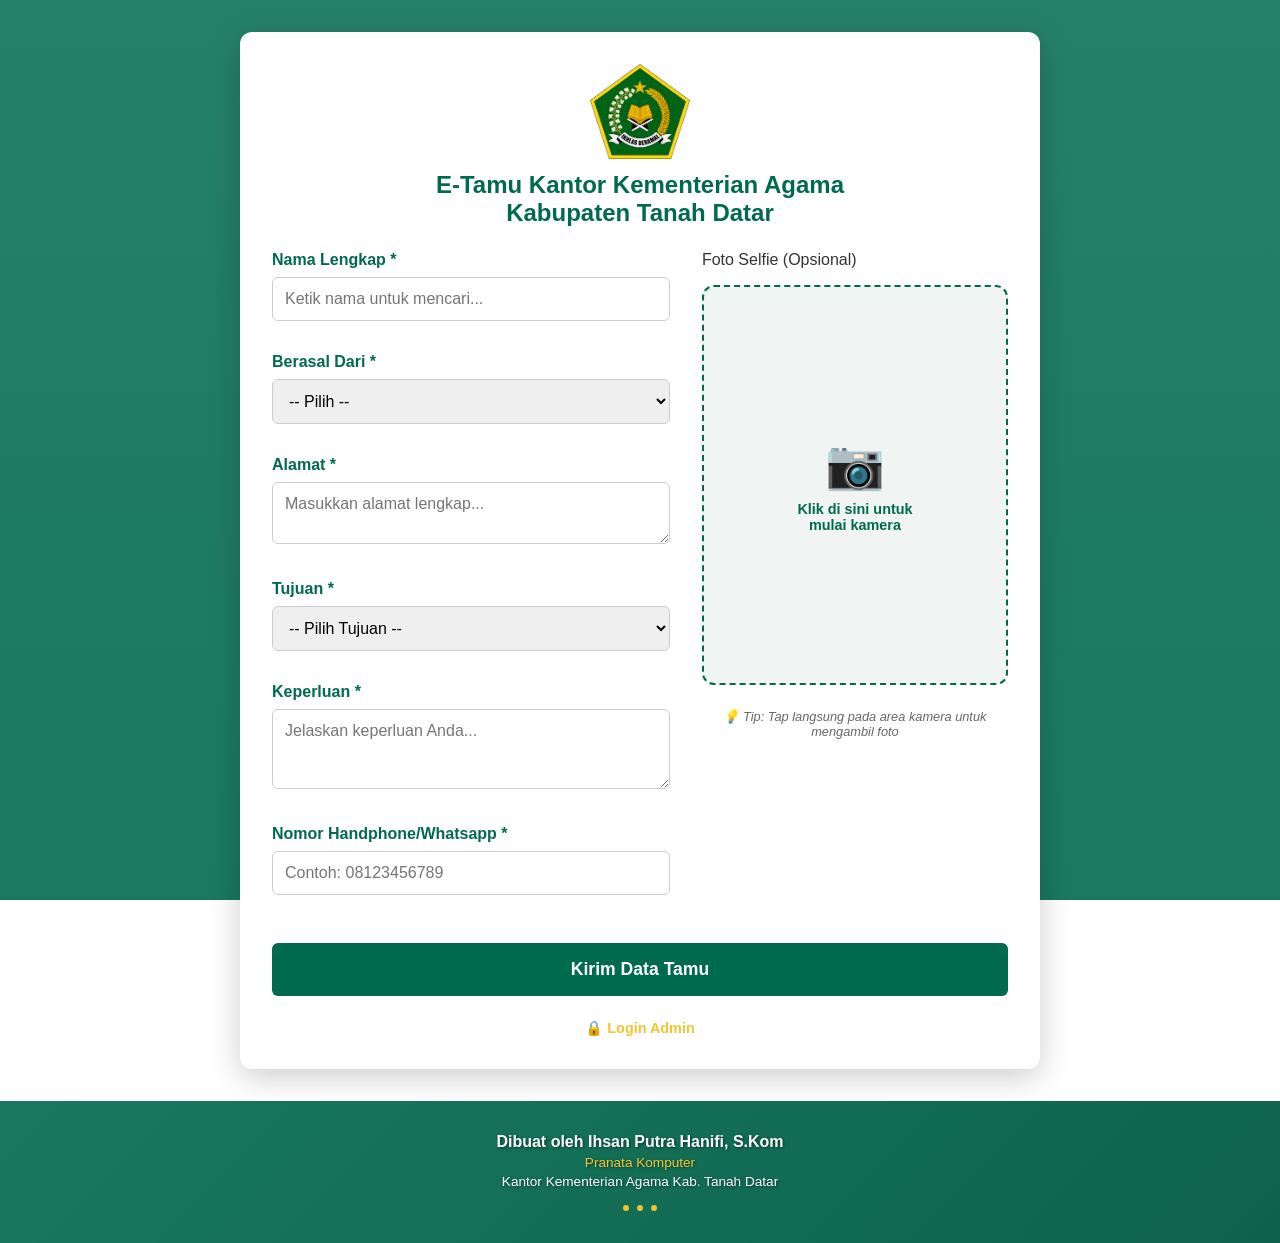
==== commit cb553306: "Add files via upload" ====
--- a/index.html
+++ b/index.html
@@ -14,7 +14,7 @@
             <h2>E-Tamu Kantor Kementerian Agama<br>Kabupaten Tanah Datar</h2>
         </div>
 
-        <form id="guestForm" class="animate-slide-up">
+        <form id="guestForm" class="animate-slide-up" novalidate>
             <div class="form-grid">
                 <!-- KOLOM KIRI: Form Input Data -->
                 <div class="form-column">
@@ -43,13 +43,13 @@
                     <!-- Nama Instansi (Muncul jika pilih Instansi) -->
                     <div class="form-group hidden" id="instansiGroup">
                         <label for="namaInstansi">Nama Instansi *</label>
-                        <input type="text" id="namaInstansi" class="form-control">
+                        <input type="text" id="namaInstansi" class="form-control" autocomplete="organization">
                     </div>
 
-                    <!-- 🆕 ALAMAT (FIELD BARU) -->
+                    <!-- Alamat -->
                     <div class="form-group">
                         <label for="alamat">Alamat *</label>
-                        <textarea id="alamat" class="form-control" rows="2" required placeholder="Masukkan alamat lengkap..."></textarea>
+                        <textarea id="alamat" class="form-control" rows="2" required placeholder="Masukkan alamat lengkap..." autocomplete="street-address"></textarea>
                     </div>
 
                     <!-- Tujuan Kunjungan -->
@@ -77,13 +77,13 @@
                     <!-- Keperluan -->
                     <div class="form-group">
                         <label for="keperluan">Keperluan *</label>
-                        <textarea id="keperluan" class="form-control" rows="3" required></textarea>
+                        <textarea id="keperluan" class="form-control" rows="3" required placeholder="Jelaskan keperluan Anda..."></textarea>
                     </div>
 
                     <!-- Nomor HP -->
                     <div class="form-group">
                         <label for="noHp">Nomor Handphone/Whatsapp *</label>
-                        <input type="tel" id="noHp" class="form-control" required>
+                        <input type="tel" id="noHp" class="form-control" required inputmode="tel" autocomplete="tel" placeholder="Contoh: 08123456789">
                     </div>
                 </div>
 
@@ -91,7 +91,7 @@
                 <div class="camera-column">
                     <label>Foto Selfie (Opsional)</label>
                     
-                    <!-- 🆕 Kamera Box dengan Klik Langsung -->
+                    <!-- Kamera Box dengan Klik Langsung -->
                     <div class="camera-box" id="cameraBox">
                         <!-- State 1: Placeholder (Idle) -->
                         <div id="cameraPlaceholder" class="camera-placeholder camera-clickable">
@@ -100,13 +100,13 @@
                         </div>
                         
                         <!-- State 2: Video Preview (Active) -->
-                        <video id="videoElement" autoplay playsinline class="hidden camera-clickable"></video>
+                        <video id="videoElement" autoplay playsinline muted class="hidden camera-clickable"></video>
                         <canvas id="canvasElement" class="hidden"></canvas>
                         
                         <!-- State 3: Photo Preview (Captured) -->
                         <img id="photoPreview" alt="Preview Selfie" class="hidden camera-clickable">
                         
-                        <!-- 🆕 Overlay Button di dalam Kamera -->
+                        <!-- Overlay Button di dalam Kamera -->
                         <div id="cameraOverlay" class="camera-overlay hidden">
                             <div class="camera-overlay-icon" id="cameraOverlayIcon">📸</div>
                             <div class="camera-overlay-text" id="cameraOverlayText">Tap untuk ambil foto</div>
@@ -130,7 +130,7 @@
         </div>
     </div>
 
-    <!-- 🆕 FOOTER DENGAN ANIMASI -->
+    <!-- Footer dengan Animasi -->
     <footer class="footer">
         <div class="footer-content">
             <div class="footer-line footer-line-1">Dibuat oleh Ihsan Putra Hanifi, S.Kom</div>
@@ -153,12 +153,12 @@
     <!-- Notification Modal -->
     <div id="notificationModal" class="modal hidden">
         <div class="modal-content">
-            <h3 id="modalTitle">Sukses</h3>
-            <p id="modalMessage">Data berhasil disimpan.</p>
+            <h3 id="modalTitle">Notifikasi</h3>
+            <p id="modalMessage">Pesan notifikasi.</p>
             <button class="btn-primary" onclick="closeModal()" style="margin-top: 1rem;">Tutup</button>
         </div>
     </div>
 
     <script src="app.js"></script>
 </body>
-</html>
+</html>
--- a/style.css
+++ b/style.css
@@ -47,9 +47,74 @@
     10%, 30%, 50%, 70%, 90% { transform: translateX(-5px); }
     20%, 40%, 60%, 80% { transform: translateX(5px); }
 }
+@keyframes shimmer {
+    0% { left: -100%; }
+    100% { left: 100%; }
+}
+@keyframes footerSlideUp {
+    from { opacity: 0; transform: translateY(20px); }
+    to { opacity: 1; transform: translateY(0); }
+}
+@keyframes dotPulse {
+    0%, 100% { opacity: 0.3; transform: scale(1); }
+    50% { opacity: 1; transform: scale(1.5); }
+}
+@keyframes slideUpFade {
+    from { opacity: 0; transform: translateY(20px); }
+    to { opacity: 1; transform: translateY(0); }
+}
+
+/* KEYFRAMES UNTUK HEADER & STATISTIK */
+@keyframes headerSlideDown {
+    from { opacity: 0; transform: translateY(-30px); }
+    to { opacity: 1; transform: translateY(0); }
+}
+@keyframes headerShimmer {
+    0% { left: -100%; }
+    100% { left: 100%; }
+}
+@keyframes slideRight {
+    from { opacity: 0; transform: translateX(-50px); }
+    to { opacity: 1; transform: translateX(0); }
+}
+@keyframes slideLeft {
+    from { opacity: 0; transform: translateX(50px); }
+    to { opacity: 1; transform: translateX(0); }
+}
+@keyframes rotateIn {
+    from { opacity: 0; transform: rotate(-180deg) scale(0); }
+    to { opacity: 1; transform: rotate(0) scale(1); }
+}
+@keyframes typing {
+    from { width: 0; }
+    to { width: 100%; }
+}
+@keyframes blink-caret {
+    from, to { border-color: transparent; }
+    50% { border-color: var(--kemenag-green); }
+}
+@keyframes bounce {
+    0%, 100% { transform: translateY(0); }
+    50% { transform: translateY(-5px); }
+}
+@keyframes pulseOnce {
+    0% { transform: scale(1); }
+    50% { transform: scale(1.05); color: var(--kemenag-gold); }
+    100% { transform: scale(1); }
+}
+@keyframes statFlash {
+    0% { background: #f8f9fa; }
+    50% { background: #fff9e6; box-shadow: 0 0 20px rgba(244, 196, 48, 0.5); }
+    100% { background: #f8f9fa; }
+}
+@keyframes growWidth {
+    from { width: 0; }
+}
 
 .animate-fade-in { animation: fadeIn 0.4s ease-out forwards; }
 .animate-slide-up { animation: slideUp 0.4s ease-out forwards; }
+.animate-pulse-once { animation: pulseOnce 0.5s ease-out; }
+.stat-flash { animation: statFlash 1s ease-out; }
 
 /* === FORM & INPUTS === */
 .form-group { margin-bottom: 1rem; }
@@ -101,12 +166,70 @@
     background: #000;
 }
 
+/* === CAMERA INTERAKTIF === */
+.camera-clickable {
+    cursor: pointer;
+    transition: all 0.3s ease;
+}
+
+.camera-clickable:hover { opacity: 0.9; }
+.camera-clickable:active { transform: scale(0.98); }
+
 .camera-placeholder {
     text-align: center;
     color: var(--kemenag-green);
-}
-.camera-placeholder span { font-size: 3rem; display: block; margin-bottom: 0.5rem; }
+    padding: 2rem;
+    transition: all 0.3s ease;
+}
+
+.camera-placeholder:hover { background: rgba(0, 106, 78, 0.05); }
+.camera-placeholder:hover span { transform: scale(1.1); }
+
+.camera-placeholder span {
+    font-size: 3rem;
+    display: block;
+    margin-bottom: 0.5rem;
+    transition: transform 0.3s ease;
+}
+
 .camera-placeholder p { font-size: 0.9rem; font-weight: 600; }
+
+.camera-overlay {
+    position: absolute;
+    bottom: 0; left: 0; right: 0;
+    background: linear-gradient(transparent, rgba(0,0,0,0.8));
+    padding: 1.5rem 1rem 1rem;
+    display: flex;
+    flex-direction: column;
+    align-items: center;
+    justify-content: center;
+    pointer-events: none;
+    animation: slideUpFade 0.4s ease-out;
+}
+
+.camera-overlay-icon {
+    font-size: 2.5rem;
+    margin-bottom: 0.5rem;
+    animation: pulse 1.5s infinite;
+    filter: drop-shadow(0 2px 8px rgba(0,0,0,0.5));
+}
+
+.camera-overlay-text {
+    color: white;
+    font-weight: 600;
+    font-size: 0.9rem;
+    text-shadow: 0 1px 3px rgba(0,0,0,0.8);
+    text-align: center;
+}
+
+.camera-helper {
+    display: block;
+    text-align: center;
+    color: #666;
+    font-size: 0.8rem;
+    margin-top: 0.5rem;
+    font-style: italic;
+}
 
 #videoElement, #photoPreview {
     width: 100%;
@@ -116,12 +239,6 @@
 }
 
 #canvasElement { display: none; }
-
-.camera-controls {
-    display: flex;
-    flex-direction: column;
-    gap: 0.75rem;
-}
 
 /* === BUTTONS === */
 .btn-primary {
@@ -175,8 +292,78 @@
 .btn-danger:hover { background: #c82333; transform: scale(1.05); }
 
 /* ============================================
-   TOMBOL AKSI TABEL USER (FIXED WIDTH)
+   EXPORT EXCEL & PERFORMANCE STYLING
    ============================================ */
+
+/* Tombol Export Excel */
+.btn-export-excel {
+    background: linear-gradient(135deg, #217346 0%, #185c37 100%);
+    color: white;
+    border: none;
+    padding: 0.6rem 1.2rem;
+    border-radius: 6px;
+    font-weight: 600;
+    cursor: pointer;
+    transition: all 0.2s;
+    white-space: nowrap;
+    display: inline-flex;
+    align-items: center;
+    gap: 6px;
+    box-shadow: 0 2px 4px rgba(33, 115, 70, 0.2);
+}
+
+.btn-export-excel:hover {
+    background: linear-gradient(135deg, #185c37 0%, #0f4726 100%);
+    transform: translateY(-2px);
+    box-shadow: 0 4px 12px rgba(33, 115, 70, 0.4);
+}
+
+.btn-export-excel:active { transform: translateY(0); }
+
+.btn-export-excel:disabled {
+    background: #ccc;
+    cursor: not-allowed;
+    transform: none;
+    box-shadow: none;
+}
+
+.btn-export-excel.loading {
+    pointer-events: none;
+    opacity: 0.7;
+}
+
+.btn-export-excel.loading::after {
+    content: '';
+    width: 14px;
+    height: 14px;
+    border: 2px solid rgba(255,255,255,0.3);
+    border-top-color: white;
+    border-radius: 50%;
+    animation: spin 0.8s linear infinite;
+    margin-left: 8px;
+}
+
+/* Info Performa */
+.performance-info {
+    background: linear-gradient(135deg, #f0f9f6 0%, #ffffff 100%);
+    padding: 0.75rem 1rem;
+    border-radius: 8px;
+    border-left: 4px solid var(--kemenag-green);
+    margin-bottom: 1rem;
+    font-size: 0.85rem;
+    color: #666;
+    display: flex;
+    align-items: center;
+    gap: 0.5rem;
+    animation: fadeIn 0.3s ease-out;
+}
+
+.performance-info strong {
+    font-weight: bold;
+    color: var(--kemenag-green);
+}
+
+/* === TOMBOL AKSI TABEL USER === */
 #usersTable .btn-sm {
     width: 110px !important;
     min-width: 110px !important;
@@ -200,20 +387,14 @@
     box-sizing: border-box !important;
 }
 
-#usersTable .btn-sm.btn-secondary {
-    background-color: #006a4e !important;
-}
-
+#usersTable .btn-sm.btn-secondary { background-color: #006a4e !important; }
 #usersTable .btn-sm.btn-secondary:hover {
     background-color: #005a42 !important;
     transform: translateY(-2px);
     box-shadow: 0 4px 10px rgba(0, 106, 78, 0.4);
 }
 
-#usersTable .btn-sm.btn-danger {
-    background-color: #dc3545 !important;
-}
-
+#usersTable .btn-sm.btn-danger { background-color: #dc3545 !important; }
 #usersTable .btn-sm.btn-danger:hover {
     background-color: #c82333 !important;
     transform: translateY(-2px);
@@ -257,12 +438,216 @@
 .modal.success .modal-content { border-top: 5px solid var(--kemenag-green); }
 .modal.error .modal-content { border-top: 5px solid #dc3545; }
 
-/* === FOOTER === */
-.footer { text-align: center; padding: 1.5rem; color: white; font-size: 0.9rem; margin-top: auto; text-shadow: 1px 1px 2px rgba(0,0,0,0.5); animation: fadeIn 1s ease-out; }
+/* === FOOTER DENGAN ANIMASI === */
+.footer {
+    text-align: center;
+    padding: 2rem 1.5rem;
+    color: white;
+    margin-top: auto;
+    position: relative;
+    overflow: hidden;
+    background: linear-gradient(135deg, rgba(0, 106, 78, 0.9) 0%, rgba(0, 90, 66, 0.95) 100%);
+}
+
+.footer::before {
+    content: '';
+    position: absolute;
+    top: 0; left: -100%;
+    width: 100%; height: 2px;
+    background: linear-gradient(90deg, transparent, var(--kemenag-gold), transparent);
+    animation: shimmer 3s infinite;
+}
+
+.footer-content { position: relative; z-index: 1; }
+
+.footer-line {
+    opacity: 0;
+    animation: footerSlideUp 0.8s ease-out forwards;
+    text-shadow: 1px 1px 3px rgba(0,0,0,0.5);
+}
+
+.footer-line-1 { font-size: 1rem; font-weight: bold; animation-delay: 0.2s; margin-bottom: 0.25rem; }
+.footer-line-2 { font-size: 0.85rem; font-weight: 500; animation-delay: 0.4s; margin-bottom: 0.25rem; color: var(--kemenag-gold); }
+.footer-line-3 { font-size: 0.85rem; animation-delay: 0.6s; opacity: 0.9; }
+
+.footer-decoration {
+    display: flex;
+    justify-content: center;
+    gap: 8px;
+    margin-top: 1rem;
+    position: relative;
+    z-index: 1;
+}
+
+.footer-dot {
+    width: 6px; height: 6px;
+    border-radius: 50%;
+    background: var(--kemenag-gold);
+    animation: dotPulse 2s ease-in-out infinite;
+}
+
+.footer-dot:nth-child(1) { animation-delay: 0s; }
+.footer-dot:nth-child(2) { animation-delay: 0.3s; }
+.footer-dot:nth-child(3) { animation-delay: 0.6s; }
+
+/* ============================================
+   HEADER ANIMASI
+   ============================================ */
+
+.animate-header {
+    animation: headerSlideDown 0.6s ease-out;
+    position: relative;
+    overflow: hidden;
+}
+
+.animate-header::before {
+    content: '';
+    position: absolute;
+    top: 0; left: -100%;
+    width: 100%; height: 100%;
+    background: linear-gradient(90deg, transparent, rgba(244, 196, 48, 0.1), transparent);
+    animation: headerShimmer 3s infinite;
+}
+
+.header-left {
+    display: flex;
+    align-items: center;
+    gap: 10px;
+    flex: 1;
+    animation: slideRight 0.8s ease-out;
+}
+
+.header-logo-wrapper { display: flex; align-items: center; gap: 12px; }
+
+.header-logo {
+    transition: transform 0.3s ease;
+    animation: rotateIn 1s ease-out;
+}
+
+.header-logo:hover { transform: rotate(360deg) scale(1.1); }
+
+.header-title-group { display: flex; flex-direction: column; gap: 2px; }
+
+.header-title {
+    font-size: 1.1rem;
+    font-weight: bold;
+    color: var(--kemenag-green);
+    overflow: hidden;
+    white-space: nowrap;
+    border-right: 2px solid var(--kemenag-green);
+    animation: typing 2s steps(20, end), blink-caret 0.75s step-end infinite;
+}
+
+.header-subtitle {
+    font-size: 0.75rem;
+    color: #666;
+    opacity: 0;
+    animation: fadeIn 0.5s ease-out 2s forwards;
+}
+
+.animate-fade-in-delay { animation: fadeIn 0.5s ease-out 2s forwards; }
+
+.header-right {
+    display: flex;
+    align-items: center;
+    gap: 15px;
+    text-align: right;
+    animation: slideLeft 0.8s ease-out;
+}
+
+.header-datetime {
+    display: flex;
+    align-items: center;
+    gap: 8px;
+    background: linear-gradient(135deg, #f0f9f6 0%, #ffffff 100%);
+    padding: 8px 12px;
+    border-radius: 8px;
+    border: 1px solid #e0e0e0;
+    transition: all 0.3s ease;
+}
+
+.header-datetime:hover {
+    transform: translateY(-2px);
+    box-shadow: 0 4px 12px rgba(0, 106, 78, 0.15);
+    border-color: var(--kemenag-green);
+}
+
+.datetime-icon { font-size: 1.2rem; animation: pulse 2s infinite; }
+.datetime-text { font-weight: bold; color: var(--kemenag-green); font-size: 0.85rem; }
+
+.header-user-info {
+    display: flex;
+    align-items: center;
+    gap: 8px;
+    background: linear-gradient(135deg, #fff9e6 0%, #ffffff 100%);
+    padding: 8px 12px;
+    border-radius: 8px;
+    border: 1px solid #f4c430;
+    transition: all 0.3s ease;
+}
+
+.header-user-info:hover {
+    transform: translateY(-2px);
+    box-shadow: 0 4px 12px rgba(244, 196, 48, 0.2);
+}
+
+.user-avatar { font-size: 1.3rem; animation: bounce 2s infinite; }
+.user-text { font-size: 0.85rem; color: #666; font-weight: 500; }
+
+.btn-logout {
+    display: flex;
+    align-items: center;
+    gap: 6px;
+    background: linear-gradient(135deg, #dc3545 0%, #c82333 100%);
+    color: white;
+    border: none;
+    padding: 8px 16px;
+    border-radius: 8px;
+    font-weight: 600;
+    cursor: pointer;
+    transition: all 0.3s ease;
+    position: relative;
+    overflow: hidden;
+}
+
+.btn-logout::before {
+    content: '';
+    position: absolute;
+    top: 50%; left: 50%;
+    width: 0; height: 0;
+    border-radius: 50%;
+    background: rgba(255, 255, 255, 0.3);
+    transform: translate(-50%, -50%);
+    transition: width 0.6s, height 0.6s;
+}
+
+.btn-logout:hover::before { width: 300px; height: 300px; }
+.btn-logout:hover { transform: translateY(-2px); box-shadow: 0 4px 12px rgba(220, 53, 69, 0.4); }
+.btn-logout:active { transform: translateY(0); }
+
+.logout-icon { font-size: 1rem; transition: transform 0.3s ease; }
+.btn-logout:hover .logout-icon { transform: translateX(3px); }
+.logout-text { font-size: 0.85rem; }
 
 /* === DASHBOARD === */
-.dashboard-header { display: flex; justify-content: space-between; align-items: center; margin-bottom: 1.5rem; flex-wrap: wrap; gap: 1rem; }
-.hamburger { display: none; font-size: 1.5rem; cursor: pointer; color: var(--kemenag-green); background: none; border: none; padding: 0.5rem; }
+.dashboard-header { 
+    display: flex; 
+    justify-content: space-between; 
+    align-items: center; 
+    margin-bottom: 1.5rem; 
+    flex-wrap: wrap; 
+    gap: 1rem; 
+}
+
+.hamburger { 
+    display: none; 
+    font-size: 1.5rem; 
+    cursor: pointer; 
+    color: var(--kemenag-green); 
+    background: none; 
+    border: none; 
+    padding: 0.5rem; 
+}
 
 .nav-tabs-container { position: relative; margin-bottom: 1rem; }
 .nav-tabs { display: flex; gap: 0.5rem; border-bottom: 2px solid #ddd; }
@@ -281,40 +666,20 @@
 tr:hover { background: #f1f8f6; }
 
 /* === TABLE USERS STYLING === */
-#usersTable {
-    min-width: 500px;
-}
-
-#usersTable th,
-#usersTable td {
-    text-align: center;
-}
-
-#usersTable td:nth-child(1),
-#usersTable td:nth-child(2),
-#usersTable td:nth-child(3) {
-    text-align: left;
-}
-
-#usersTable th:nth-child(1),
-#usersTable th:nth-child(2),
-#usersTable th:nth-child(3) {
-    text-align: left;
-}
-
-#usersTable th:last-child {
-    text-align: center;
-}
+#usersTable { min-width: 500px; }
+#usersTable th, #usersTable td { text-align: center; }
+#usersTable td:nth-child(1), #usersTable td:nth-child(2), #usersTable td:nth-child(3) { text-align: left; }
+#usersTable th:nth-child(1), #usersTable th:nth-child(2), #usersTable th:nth-child(3) { text-align: left; }
+#usersTable th:last-child { text-align: center; }
 
 .admin-link { text-align: center; margin-top: 1.5rem; font-size: 0.9rem; animation: fadeIn 1s; }
 .admin-link a { color: var(--kemenag-gold); text-decoration: none; font-weight: bold; transition: color 0.3s; }
 .admin-link a:hover { color: #ffd700; text-decoration: underline; }
 
 /* ============================================
-   STATISTIK DETAIL LENGKAP (getDetailedStats)
+   STATISTIK DETAIL LENGKAP
    ============================================ */
 
-/* Section Wrapper */
 .detail-section {
     background: white;
     border-radius: 12px;
@@ -324,7 +689,6 @@
     animation: slideUp 0.5s ease-out;
 }
 
-/* Kartu Statistik yang Diperluas */
 .stats-grid { 
     display: grid; 
     grid-template-columns: repeat(auto-fit, minmax(200px, 1fr)); 
@@ -345,56 +709,26 @@
 .stat-card::before {
     content: '';
     position: absolute;
-    top: 0;
-    right: 0;
-    width: 60px;
-    height: 60px;
+    top: 0; right: 0;
+    width: 60px; height: 60px;
     background: rgba(0, 106, 78, 0.05);
     border-radius: 50%;
     transform: translate(20px, -20px);
 }
 
-.stat-card:hover {
-    transform: translateY(-5px);
-    box-shadow: 0 4px 15px rgba(0,0,0,0.1);
-}
-
-.stat-card h3 {
-    font-size: 2rem;
-    color: var(--kemenag-green);
-    margin-bottom: 0.25rem;
-}
-
-.stat-card p {
-    color: #666;
-    font-size: 0.9rem;
-    margin: 0;
-}
-
-.stat-card .stat-icon {
-    position: absolute;
-    top: 1rem;
-    right: 1rem;
-    font-size: 2rem;
-    opacity: 0.2;
-}
-
-/* Varian Warna Kartu Statistik */
+.stat-card:hover { transform: translateY(-5px); box-shadow: 0 4px 15px rgba(0,0,0,0.1); }
+.stat-card h3 { font-size: 2rem; color: var(--kemenag-green); margin-bottom: 0.25rem; }
+.stat-card p { color: #666; font-size: 0.9rem; margin: 0; }
+.stat-card .stat-icon { position: absolute; top: 1rem; right: 1rem; font-size: 2rem; opacity: 0.2; }
+
 .stat-card.gold { border-left-color: var(--kemenag-gold); }
 .stat-card.gold h3 { color: #d97706; }
-
 .stat-card.blue { border-left-color: #3b82f6; }
 .stat-card.blue h3 { color: #2563eb; }
-
 .stat-card.purple { border-left-color: #8b5cf6; }
 .stat-card.purple h3 { color: #7c3aed; }
 
-/* Perbandingan Periode */
-.comparison-grid {
-    display: grid;
-    grid-template-columns: repeat(auto-fit, minmax(250px, 1fr));
-    gap: 1rem;
-}
+.comparison-grid { display: grid; grid-template-columns: repeat(auto-fit, minmax(250px, 1fr)); gap: 1rem; }
 
 .comparison-card {
     background: linear-gradient(135deg, #f8f9fa 0%, #ffffff 100%);
@@ -404,37 +738,11 @@
     transition: all 0.3s;
 }
 
-.comparison-card:hover {
-    transform: translateY(-3px);
-    box-shadow: 0 4px 12px rgba(0,0,0,0.08);
-}
-
-.comparison-title {
-    font-size: 0.85rem;
-    color: #666;
-    margin-bottom: 0.75rem;
-    font-weight: 600;
-    text-transform: uppercase;
-    letter-spacing: 0.5px;
-}
-
-.comparison-values {
-    display: flex;
-    justify-content: space-between;
-    align-items: center;
-    margin-bottom: 0.5rem;
-}
-
-.comparison-current {
-    font-size: 1.5rem;
-    font-weight: bold;
-    color: var(--kemenag-green);
-}
-
-.comparison-previous {
-    font-size: 0.9rem;
-    color: #666;
-}
+.comparison-card:hover { transform: translateY(-3px); box-shadow: 0 4px 12px rgba(0,0,0,0.08); }
+.comparison-title { font-size: 0.85rem; color: #666; margin-bottom: 0.75rem; font-weight: 600; text-transform: uppercase; letter-spacing: 0.5px; }
+.comparison-values { display: flex; justify-content: space-between; align-items: center; margin-bottom: 0.5rem; }
+.comparison-current { font-size: 1.5rem; font-weight: bold; color: var(--kemenag-green); }
+.comparison-previous { font-size: 0.9rem; color: #666; }
 
 .comparison-trend {
     display: inline-flex;
@@ -447,27 +755,11 @@
     margin-top: 0.5rem;
 }
 
-.trend-up {
-    background: #dcfce7;
-    color: #16a34a;
-}
-
-.trend-down {
-    background: #fee2e2;
-    color: #dc2626;
-}
-
-.trend-neutral {
-    background: #f3f4f6;
-    color: #6b7280;
-}
-
-/* Breakdown Asal Tamu */
-.asal-breakdown-container {
-    display: grid;
-    grid-template-columns: 1fr 1fr;
-    gap: 1rem;
-}
+.trend-up { background: #dcfce7; color: #16a34a; }
+.trend-down { background: #fee2e2; color: #dc2626; }
+.trend-neutral { background: #f3f4f6; color: #6b7280; }
+
+.asal-breakdown-container { display: grid; grid-template-columns: 1fr 1fr; gap: 1rem; }
 
 .asal-card {
     background: linear-gradient(135deg, var(--kemenag-green) 0%, #005a42 100%);
@@ -478,42 +770,14 @@
     transition: transform 0.3s;
 }
 
-.asal-card:hover {
-    transform: scale(1.02);
-}
-
-.asal-card.umum {
-    background: linear-gradient(135deg, var(--kemenag-gold) 0%, #d97706 100%);
-}
-
-.asal-card .asal-icon {
-    font-size: 2.5rem;
-    margin-bottom: 0.5rem;
-}
-
-.asal-card .asal-count {
-    font-size: 2rem;
-    font-weight: bold;
-    margin-bottom: 0.25rem;
-}
-
-.asal-card .asal-label {
-    font-size: 0.9rem;
-    opacity: 0.9;
-}
-
-.asal-card .asal-percent {
-    font-size: 1.1rem;
-    margin-top: 0.5rem;
-    font-weight: 600;
-}
-
-/* Top 5 Seksi */
-.top-seksi-container {
-    display: flex;
-    flex-direction: column;
-    gap: 0.75rem;
-}
+.asal-card:hover { transform: scale(1.02); }
+.asal-card.umum { background: linear-gradient(135deg, var(--kemenag-gold) 0%, #d97706 100%); }
+.asal-card .asal-icon { font-size: 2.5rem; margin-bottom: 0.5rem; }
+.asal-card .asal-count { font-size: 2rem; font-weight: bold; margin-bottom: 0.25rem; }
+.asal-card .asal-label { font-size: 0.9rem; opacity: 0.9; }
+.asal-card .asal-percent { font-size: 1.1rem; margin-top: 0.5rem; font-weight: 600; }
+
+.top-seksi-container { display: flex; flex-direction: column; gap: 0.75rem; }
 
 .top-seksi-item {
     display: flex;
@@ -526,55 +790,20 @@
     border-left: 4px solid var(--kemenag-green);
 }
 
-.top-seksi-item:hover {
-    background: #f0f9f6;
-    transform: translateX(5px);
-}
-
-.top-seksi-item.rank-1 {
-    background: linear-gradient(135deg, #fef3c7 0%, #fde68a 100%);
-    border-left-color: #f59e0b;
-}
-
-.top-seksi-item.rank-2 {
-    background: linear-gradient(135deg, #f3f4f6 0%, #e5e7eb 100%);
-    border-left-color: #9ca3af;
-}
-
-.top-seksi-item.rank-3 {
-    background: linear-gradient(135deg, #fed7aa 0%, #fdba74 100%);
-    border-left-color: #ea580c;
-}
-
-.top-seksi-rank {
-    font-size: 1.5rem;
-    font-weight: bold;
-    color: var(--kemenag-green);
-    min-width: 40px;
-    text-align: center;
-}
-
+.top-seksi-item:hover { background: #f0f9f6; transform: translateX(5px); }
+.top-seksi-item.rank-1 { background: linear-gradient(135deg, #fef3c7 0%, #fde68a 100%); border-left-color: #f59e0b; }
+.top-seksi-item.rank-2 { background: linear-gradient(135deg, #f3f4f6 0%, #e5e7eb 100%); border-left-color: #9ca3af; }
+.top-seksi-item.rank-3 { background: linear-gradient(135deg, #fed7aa 0%, #fdba74 100%); border-left-color: #ea580c; }
+
+.top-seksi-rank { font-size: 1.5rem; font-weight: bold; color: var(--kemenag-green); min-width: 40px; text-align: center; }
 .rank-1 .top-seksi-rank { color: #d97706; }
 .rank-2 .top-seksi-rank { color: #6b7280; }
 .rank-3 .top-seksi-rank { color: #c2410c; }
 
-.top-seksi-info {
-    flex: 1;
-}
-
-.top-seksi-name {
-    font-weight: 600;
-    color: var(--text-dark);
-    margin-bottom: 0.25rem;
-}
-
-.top-seksi-bar {
-    height: 8px;
-    background: #e5e7eb;
-    border-radius: 10px;
-    overflow: hidden;
-    margin-top: 0.5rem;
-}
+.top-seksi-info { flex: 1; }
+.top-seksi-name { font-weight: 600; color: var(--text-dark); margin-bottom: 0.25rem; }
+
+.top-seksi-bar { height: 8px; background: #e5e7eb; border-radius: 10px; overflow: hidden; margin-top: 0.5rem; }
 
 .top-seksi-bar-fill {
     height: 100%;
@@ -584,33 +813,10 @@
     animation: growWidth 1s ease-out;
 }
 
-@keyframes growWidth {
-    from { width: 0; }
-}
-
-.top-seksi-count {
-    font-size: 1.25rem;
-    font-weight: bold;
-    color: var(--kemenag-green);
-    min-width: 60px;
-    text-align: right;
-}
-
-.top-seksi-percent {
-    font-size: 0.85rem;
-    color: #666;
-    margin-top: 0.25rem;
-}
-
-/* Detail Tabel Seksi dengan Progress Bar */
-.progress-bar-container {
-    width: 100%;
-    height: 20px;
-    background: #e5e7eb;
-    border-radius: 10px;
-    overflow: hidden;
-    position: relative;
-}
+.top-seksi-count { font-size: 1.25rem; font-weight: bold; color: var(--kemenag-green); min-width: 60px; text-align: right; }
+.top-seksi-percent { font-size: 0.85rem; color: #666; margin-top: 0.25rem; }
+
+.progress-bar-container { width: 100%; height: 20px; background: #e5e7eb; border-radius: 10px; overflow: hidden; position: relative; }
 
 .progress-bar-fill {
     height: 100%;
@@ -626,23 +832,14 @@
     min-width: 30px;
 }
 
-/* Empty State */
-.empty-stats-icon {
-    font-size: 3rem;
-    margin-bottom: 0.5rem;
-    opacity: 0.5;
-}
+.empty-stats-icon { font-size: 3rem; margin-bottom: 0.5rem; opacity: 0.5; }
 
 /* === PRINT STYLES === */
 @media print {
     body * { visibility: hidden; }
     #printArea, #printArea * { visibility: visible; }
-    #printArea { 
-        position: absolute; left: 0; top: 0; width: 100%; padding: 20px; background: white;
-    }
-    #printArea img {
-        width: 80px !important; height: auto !important; display: block !important; margin: 0 auto 10px auto !important;
-    }
+    #printArea { position: absolute; left: 0; top: 0; width: 100%; padding: 20px; background: white; }
+    #printArea img { width: 80px !important; height: auto !important; display: block !important; margin: 0 auto 10px auto !important; }
     #printArea h3, #printArea p { color: #000 !important; text-align: center !important; }
     .no-print, .footer, .hamburger { display: none !important; }
     table { width: 100%; border-collapse: collapse; font-size: 12px; }
@@ -650,9 +847,7 @@
     th { background-color: #f0f0f0 !important; color: #000 !important; -webkit-print-color-adjust: exact; print-color-adjust: exact; }
 }
 
-#printHeader {
-    text-align: center; margin-bottom: 1.5rem; padding-bottom: 1rem; border-bottom: 2px solid var(--kemenag-green);
-}
+#printHeader { text-align: center; margin-bottom: 1.5rem; padding-bottom: 1rem; border-bottom: 2px solid var(--kemenag-green); }
 #printHeader img { width: 80px; height: auto; margin-bottom: 10px; }
 #printTitle { color: var(--kemenag-green); margin-bottom: 5px; font-size: 1.3rem; }
 #printPeriod { font-size: 1rem; color: #333; font-weight: bold; margin: 5px 0; }
@@ -660,22 +855,17 @@
 
 /* === FOTO TAMU & LIGHTBOX === */
 .photo-thumbnail {
-    width: 50px;
-    height: 50px;
+    width: 50px; height: 50px;
     border-radius: 8px;
     object-fit: cover;
     cursor: pointer;
     transition: transform 0.2s, box-shadow 0.2s;
     border: 2px solid var(--kemenag-green);
 }
-.photo-thumbnail:hover {
-    transform: scale(1.1);
-    box-shadow: 0 4px 12px rgba(0,106,78,0.3);
-}
+.photo-thumbnail:hover { transform: scale(1.1); box-shadow: 0 4px 12px rgba(0,106,78,0.3); }
 
 .no-photo {
-    width: 50px;
-    height: 50px;
+    width: 50px; height: 50px;
     border-radius: 8px;
     background: #f0f0f0;
     display: flex;
@@ -687,63 +877,33 @@
 }
 
 .lightbox-modal {
-    position: fixed;
-    top: 0;
-    left: 0;
-    width: 100%;
-    height: 100%;
+    position: fixed; top: 0; left: 0; width: 100%; height: 100%;
     background: rgba(0,0,0,0.95);
-    display: flex;
-    justify-content: center;
-    align-items: center;
+    display: flex; justify-content: center; align-items: center;
     z-index: 10001;
     animation: fadeIn 0.3s;
     padding: 2rem;
 }
 
 .lightbox-content {
-    max-width: 90%;
-    max-height: 90vh;
+    max-width: 90%; max-height: 90vh;
     position: relative;
     animation: slideUp 0.4s cubic-bezier(0.175, 0.885, 0.32, 1.275);
 }
 
-.lightbox-content img {
-    max-width: 100%;
-    max-height: 85vh;
-    border-radius: 12px;
-    box-shadow: 0 8px 32px rgba(0,0,0,0.5);
-}
-
-.lightbox-caption {
-    text-align: center;
-    color: white;
-    margin-top: 1rem;
-    font-size: 1.1rem;
-    font-weight: 600;
-}
+.lightbox-content img { max-width: 100%; max-height: 85vh; border-radius: 12px; box-shadow: 0 8px 32px rgba(0,0,0,0.5); }
+.lightbox-caption { text-align: center; color: white; margin-top: 1rem; font-size: 1.1rem; font-weight: 600; }
 
 .lightbox-close {
-    position: absolute;
-    top: -40px;
-    right: 0;
-    background: white;
-    color: var(--kemenag-green);
-    border: none;
-    width: 35px;
-    height: 35px;
-    border-radius: 50%;
-    font-size: 1.5rem;
+    position: absolute; top: -40px; right: 0;
+    background: white; color: var(--kemenag-green);
+    border: none; width: 35px; height: 35px;
+    border-radius: 50%; font-size: 1.5rem;
     cursor: pointer;
-    display: flex;
-    align-items: center;
-    justify-content: center;
+    display: flex; align-items: center; justify-content: center;
     transition: all 0.2s;
 }
-.lightbox-close:hover {
-    background: var(--kemenag-gold);
-    transform: rotate(90deg);
-}
+.lightbox-close:hover { background: var(--kemenag-gold); transform: rotate(90deg); }
 
 /* === FILTER CONTAINER === */
 .filter-container {
@@ -754,28 +914,12 @@
     border: 1px solid #e0e0e0;
 }
 
-.filter-row {
-    display: flex;
-    gap: 10px;
-    margin-bottom: 0.75rem;
-    flex-wrap: wrap;
-    align-items: center;
-}
-
-.filter-row:last-child {
-    margin-bottom: 0;
-}
-
-.filter-label {
-    font-weight: 600;
-    color: var(--kemenag-green);
-    min-width: 120px;
-    font-size: 0.9rem;
-}
+.filter-row { display: flex; gap: 10px; margin-bottom: 0.75rem; flex-wrap: wrap; align-items: center; }
+.filter-row:last-child { margin-bottom: 0; }
+.filter-label { font-weight: 600; color: var(--kemenag-green); min-width: 120px; font-size: 0.9rem; }
 
 .filter-input {
-    flex: 1;
-    min-width: 150px;
+    flex: 1; min-width: 150px;
     padding: 0.6rem;
     border: 1px solid #ccc;
     border-radius: 6px;
@@ -784,306 +928,149 @@
     transition: border-color 0.3s;
 }
 
-.filter-input:focus {
-    outline: none;
-    border-color: var(--kemenag-green);
-    box-shadow: 0 0 0 2px rgba(0, 106, 78, 0.1);
-}
-
-.filter-date-range {
-    display: flex;
-    gap: 8px;
-    align-items: center;
-    flex: 1;
-}
-
-.filter-date-range span {
-    color: #666;
-    font-weight: 600;
-}
-
-.filter-date-range input {
-    flex: 1;
-}
+.filter-input:focus { outline: none; border-color: var(--kemenag-green); box-shadow: 0 0 0 2px rgba(0, 106, 78, 0.1); }
+
+.filter-date-range { display: flex; gap: 8px; align-items: center; flex: 1; }
+.filter-date-range span { color: #666; font-weight: 600; }
+.filter-date-range input { flex: 1; }
 
 .btn-apply-filter {
-    background: var(--kemenag-green);
-    color: white;
-    border: none;
-    padding: 0.6rem 1.2rem;
-    border-radius: 6px;
-    font-weight: 600;
-    cursor: pointer;
-    transition: all 0.2s;
-    white-space: nowrap;
-}
-
-.btn-apply-filter:hover {
-    background: #005a42;
-    transform: translateY(-1px);
-}
+    background: var(--kemenag-green); color: white; border: none;
+    padding: 0.6rem 1.2rem; border-radius: 6px; font-weight: 600;
+    cursor: pointer; transition: all 0.2s; white-space: nowrap;
+}
+.btn-apply-filter:hover { background: #005a42; transform: translateY(-1px); }
 
 .btn-reset-filter {
-    background: #6c757d;
-    color: white;
-    border: none;
-    padding: 0.6rem 1.2rem;
-    border-radius: 6px;
-    font-weight: 600;
-    cursor: pointer;
-    transition: all 0.2s;
-    white-space: nowrap;
-}
-
-.btn-reset-filter:hover {
-    background: #5a6268;
-}
+    background: #6c757d; color: white; border: none;
+    padding: 0.6rem 1.2rem; border-radius: 6px; font-weight: 600;
+    cursor: pointer; transition: all 0.2s; white-space: nowrap;
+}
+.btn-reset-filter:hover { background: #5a6268; }
 
 .filter-summary {
-    background: white;
-    padding: 0.75rem 1rem;
-    border-radius: 6px;
-    border-left: 4px solid var(--kemenag-green);
-    margin-bottom: 1rem;
-    font-size: 0.9rem;
-    color: #333;
-    display: none;
-}
-
-.filter-summary.active {
-    display: block;
-    animation: fadeIn 0.3s;
-}
-
-.filter-summary strong {
-    color: var(--kemenag-green);
-}
+    background: white; padding: 0.75rem 1rem; border-radius: 6px;
+    border-left: 4px solid var(--kemenag-green); margin-bottom: 1rem;
+    font-size: 0.9rem; color: #333; display: none;
+}
+.filter-summary.active { display: block; animation: fadeIn 0.3s; }
+.filter-summary strong { color: var(--kemenag-green); }
 
 /* === IDLE WARNING MODAL === */
-.idle-warning-content {
-    border-top: 6px solid #f59e0b !important;
-    animation: shake 0.5s ease-in-out;
-}
-
-.idle-icon {
-    font-size: 4rem;
-    margin-bottom: 1rem;
-    animation: pulse 1s infinite;
-}
+.idle-warning-content { border-top: 6px solid #f59e0b !important; animation: shake 0.5s ease-in-out; }
+.idle-icon { font-size: 4rem; margin-bottom: 1rem; animation: pulse 1s infinite; }
 
 /* === AUTOCOMPLETE & AUTO-FILL === */
-.autocomplete-container {
-    position: relative;
-}
+.autocomplete-container { position: relative; }
 
 .autocomplete-dropdown {
-    position: absolute;
-    top: 100%;
-    left: 0;
-    right: 0;
-    background: white;
-    border: 1px solid #ccc;
-    border-top: none;
-    border-radius: 0 0 6px 6px;
-    max-height: 250px;
-    overflow-y: auto;
-    z-index: 1000;
+    position: absolute; top: 100%; left: 0; right: 0;
+    background: white; border: 1px solid #ccc; border-top: none;
+    border-radius: 0 0 6px 6px; max-height: 250px;
+    overflow-y: auto; z-index: 1000;
     box-shadow: 0 4px 12px rgba(0,0,0,0.15);
     animation: slideDown 0.2s ease-out;
 }
 
 .autocomplete-item {
-    padding: 0.75rem 1rem;
-    cursor: pointer;
-    border-bottom: 1px solid #f0f0f0;
-    transition: background 0.2s;
-    display: flex;
-    justify-content: space-between;
-    align-items: center;
-}
-
-.autocomplete-item:last-child {
-    border-bottom: none;
-}
-
-.autocomplete-item:hover,
-.autocomplete-item.active {
-    background: #f0f9f6;
-    color: var(--kemenag-green);
-}
-
-.autocomplete-item .name {
-    font-weight: 600;
-}
-
-.autocomplete-item .info {
-    font-size: 0.8rem;
-    color: #666;
-}
-
-.autocomplete-item mark {
-    background: var(--kemenag-gold);
-    color: var(--text-dark);
-    padding: 0 2px;
-    border-radius: 2px;
-}
+    padding: 0.75rem 1rem; cursor: pointer;
+    border-bottom: 1px solid #f0f0f0; transition: background 0.2s;
+    display: flex; justify-content: space-between; align-items: center;
+}
+.autocomplete-item:last-child { border-bottom: none; }
+.autocomplete-item:hover, .autocomplete-item.active { background: #f0f9f6; color: var(--kemenag-green); }
+.autocomplete-item .name { font-weight: 600; }
+.autocomplete-item .info { font-size: 0.8rem; color: #666; }
+.autocomplete-item mark { background: var(--kemenag-gold); color: var(--text-dark); padding: 0 2px; border-radius: 2px; }
 
 .autofill-notice {
-    display: block;
-    margin-top: 0.5rem;
-    color: var(--kemenag-green);
-    font-size: 0.85rem;
-    font-weight: 600;
+    display: block; margin-top: 0.5rem;
+    color: var(--kemenag-green); font-size: 0.85rem; font-weight: 600;
     animation: fadeIn 0.4s;
 }
 
-.autocomplete-empty {
-    padding: 1rem;
-    text-align: center;
-    color: #999;
-    font-style: italic;
-}
+.autocomplete-empty { padding: 1rem; text-align: center; color: #999; font-style: italic; }
 
 /* === UTILITIES === */
 .hidden { display: none !important; }
 .no-print { /* Class untuk menyembunyikan elemen saat print */ }
 .admin-only { /* Class untuk elemen yang hanya muncul untuk admin utama */ }
 
-/* === MOBILE RESPONSIVENESS (DIGABUNGKAN) === */
+/* === MOBILE RESPONSIVENESS === */
 @media (max-width: 768px) {
-    /* Container */
     .container { margin: 1rem auto; padding: 1.5rem; width: 95%; }
-    
-    /* Hamburger Menu */
     .hamburger { display: block; }
     
-    /* Navigation Tabs */
     .nav-tabs {
-        display: none;
-        flex-direction: column;
-        position: absolute;
-        top: 100%;
-        left: 0;
-        width: 100%;
-        background: white;
-        box-shadow: 0 8px 16px rgba(0,0,0,0.1);
-        z-index: 100;
-        padding: 0.5rem;
-        border-radius: 0 0 8px 8px;
-        margin-bottom: 0;
-        border: 1px solid #eee;
+        display: none; flex-direction: column; position: absolute; top: 100%; left: 0;
+        width: 100%; background: white; box-shadow: 0 8px 16px rgba(0,0,0,0.1);
+        z-index: 100; padding: 0.5rem; border-radius: 0 0 8px 8px; margin-bottom: 0; border: 1px solid #eee;
     }
     .nav-tabs.active { display: flex; animation: slideDown 0.3s ease-out; }
+    .nav-tab { width: 100%; text-align: left; padding: 1rem; border-bottom: 1px solid #eee; border-radius: 4px; }
+    .nav-tab.active { border-bottom: 1px solid #eee; border-left: 4px solid var(--kemenag-green); background: #f0f9f6; }
     
-    .nav-tab {
-        width: 100%; text-align: left; padding: 1rem; border-bottom: 1px solid #eee; border-radius: 4px;
-    }
-    .nav-tab.active {
-        border-bottom: 1px solid #eee;
-        border-left: 4px solid var(--kemenag-green);
-        background: #f0f9f6;
-    }
+    .dashboard-header { flex-direction: column; gap: 1rem; }
+    .header-left, .header-right { width: 100%; justify-content: space-between; }
+    .header-title { font-size: 1rem; }
+    .header-subtitle { font-size: 0.7rem; }
+    .header-datetime, .header-user-info { padding: 6px 10px; }
+    .datetime-text, .user-text { font-size: 0.75rem; }
+    .btn-logout { padding: 6px 12px; }
+    .logout-text { display: none; }
+    .header-logo { width: 40px; }
     
-    /* Dashboard Header */
-    .dashboard-header { flex-direction: row; align-items: center; }
-    
-    /* Stats Grid */
     .stats-grid { grid-template-columns: 1fr 1fr; }
     .stat-card h3 { font-size: 1.5rem; }
-    
-    /* Comparison Grid */
     .comparison-grid { grid-template-columns: 1fr; }
-    
-    /* Asal Breakdown */
     .asal-breakdown-container { grid-template-columns: 1fr; }
-    
-    /* Top Seksi */
     .top-seksi-item { flex-wrap: wrap; }
     .top-seksi-count { min-width: auto; }
-    
-    /* Detail Section */
     .detail-section { padding: 1rem; }
-    
-    /* Table */
     table { font-size: 0.85rem; }
     th, td { padding: 0.5rem; }
+    #sectionStatsTable th:nth-child(5), #sectionStatsTable td:nth-child(5) { display: none; }
     
-    #sectionStatsTable th:nth-child(5),
-    #sectionStatsTable td:nth-child(5) {
-        display: none;
-    }
-    
-    /* Filter Container */
     .filter-container { padding: 0.75rem; }
     .filter-row { flex-direction: column; align-items: stretch; }
     .filter-label { min-width: auto; margin-bottom: 0.25rem; }
     .filter-date-range { flex-direction: column; }
     .filter-date-range span { text-align: center; }
     .filter-input { width: 100%; }
-    
-    /* Filter Buttons */
-    .btn-apply-filter,
-    .btn-reset-filter {
-        width: 100%;
-        padding: 0.75rem;
-    }
-    
-    /* Filter Summary */
+    .btn-apply-filter, .btn-reset-filter { width: 100%; padding: 0.75rem; }
     .filter-summary { font-size: 0.85rem; padding: 0.6rem 0.8rem; }
     
-    /* Lightbox */
     .lightbox-modal { padding: 1rem; }
     .lightbox-content { max-width: 95%; }
     .lightbox-close { top: -35px; width: 30px; height: 30px; font-size: 1.2rem; }
-    
-    /* Photo Thumbnail */
-    .photo-thumbnail,
-    .no-photo {
-        width: 40px;
-        height: 40px;
-    }
-    
-    /* Autocomplete */
+    .photo-thumbnail, .no-photo { width: 40px; height: 40px; }
     .autocomplete-dropdown { max-height: 200px; }
     .autocomplete-item { padding: 0.6rem 0.75rem; font-size: 0.9rem; }
     
-    /* Button Small Mobile */
-    #usersTable .btn-sm {
-        width: 90px !important;
-        min-width: 90px !important;
-        max-width: 90px !important;
-        height: 34px !important;
-        font-size: 0.75rem !important;
-        margin: 0 2px !important;
-    }
+    #usersTable .btn-sm { width: 90px !important; min-width: 90px !important; max-width: 90px !important; height: 34px !important; font-size: 0.75rem !important; margin: 0 2px !important; }
+    #usersTable td:last-child { width: 200px !important; min-width: 200px !important; }
     
-    #usersTable td:last-child {
-        width: 200px !important;
-        min-width: 200px !important;
-    }
-}
-
-/* HP sangat kecil */
+    .camera-overlay-icon { font-size: 2rem; }
+    .camera-overlay-text { font-size: 0.8rem; }
+    .footer { padding: 1.5rem 1rem; }
+    .footer-line-1 { font-size: 0.9rem; }
+    .footer-line-2, .footer-line-3 { font-size: 0.8rem; }
+    
+    /* Mobile Export Excel */
+    .btn-export-excel { width: 100%; justify-content: center; padding: 0.75rem; }
+    .performance-info { font-size: 0.75rem; padding: 0.5rem 0.75rem; }
+}
+
 @media (max-width: 480px) {
     .stats-grid { grid-template-columns: 1fr; }
-    
-    #usersTable td:last-child {
-        display: flex !important;
-        flex-direction: column !important;
-        gap: 5px !important;
-        width: 100% !important;
-        min-width: auto !important;
-    }
-    
-    #usersTable .btn-sm {
-        width: 100% !important;
-        min-width: 100% !important;
-        max-width: 100% !important;
-    }
-}
-
-/* === TABLET RESPONSIVENESS === */
+    #usersTable td:last-child { display: flex !important; flex-direction: column !important; gap: 5px !important; width: 100% !important; min-width: auto !important; }
+    #usersTable .btn-sm { width: 100% !important; min-width: 100% !important; max-width: 100% !important; }
+}
+
+/* Tablet Responsive untuk Header */
 @media (min-width: 769px) and (max-width: 1024px) {
     .container { max-width: 95%; }
     .stats-grid { grid-template-columns: repeat(2, 1fr); }
-}
+    .header-title { font-size: 1rem; }
+    .datetime-text, .user-text { font-size: 0.8rem; }
+}
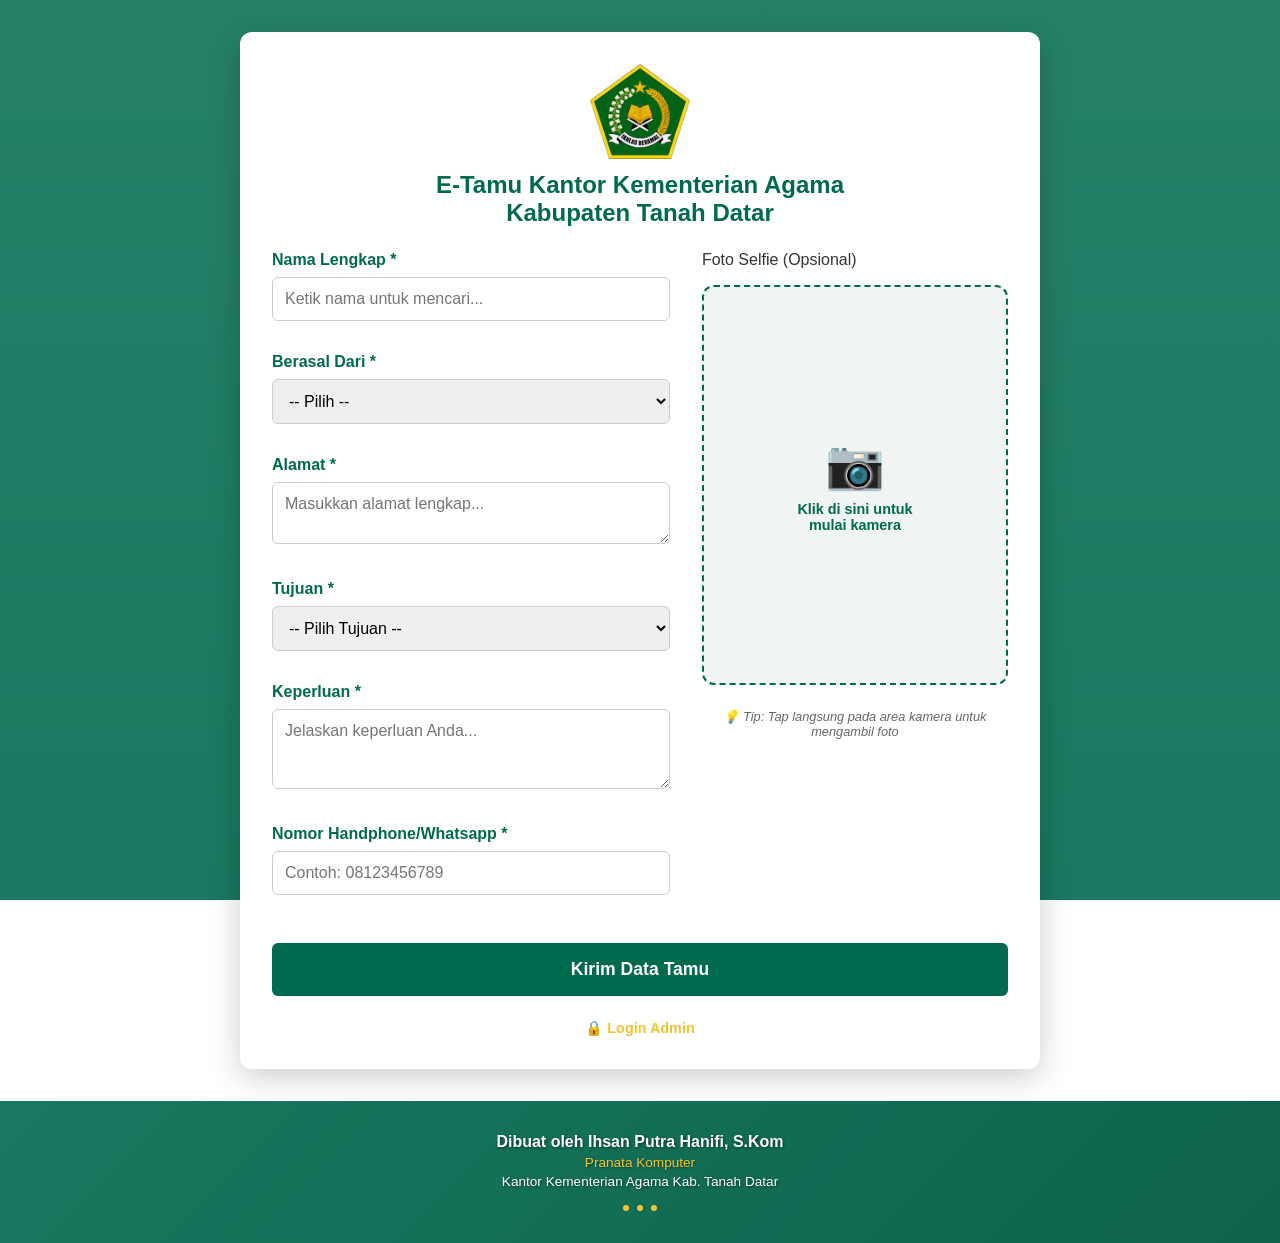
==== commit 22632bfe: "Update index.html" ====
--- a/index.html
+++ b/index.html
@@ -3,7 +3,7 @@
 <head>
     <meta charset="UTF-8">
     <meta name="viewport" content="width=device-width, initial-scale=1.0, maximum-scale=1.0, user-scalable=no">
-    <link rel="icon" href="LogoETAMU.jpeg" type="image/png">
+    <link rel="icon" href="LogoETAMU.png" type="image/png">
     <title>E-Tamu Kemenag Kab. Tanah Datar</title>
     <link rel="stylesheet" href="style.css">
 </head>
@@ -161,4 +161,4 @@
 
     <script src="app.js"></script>
 </body>
-</html>+</html>
